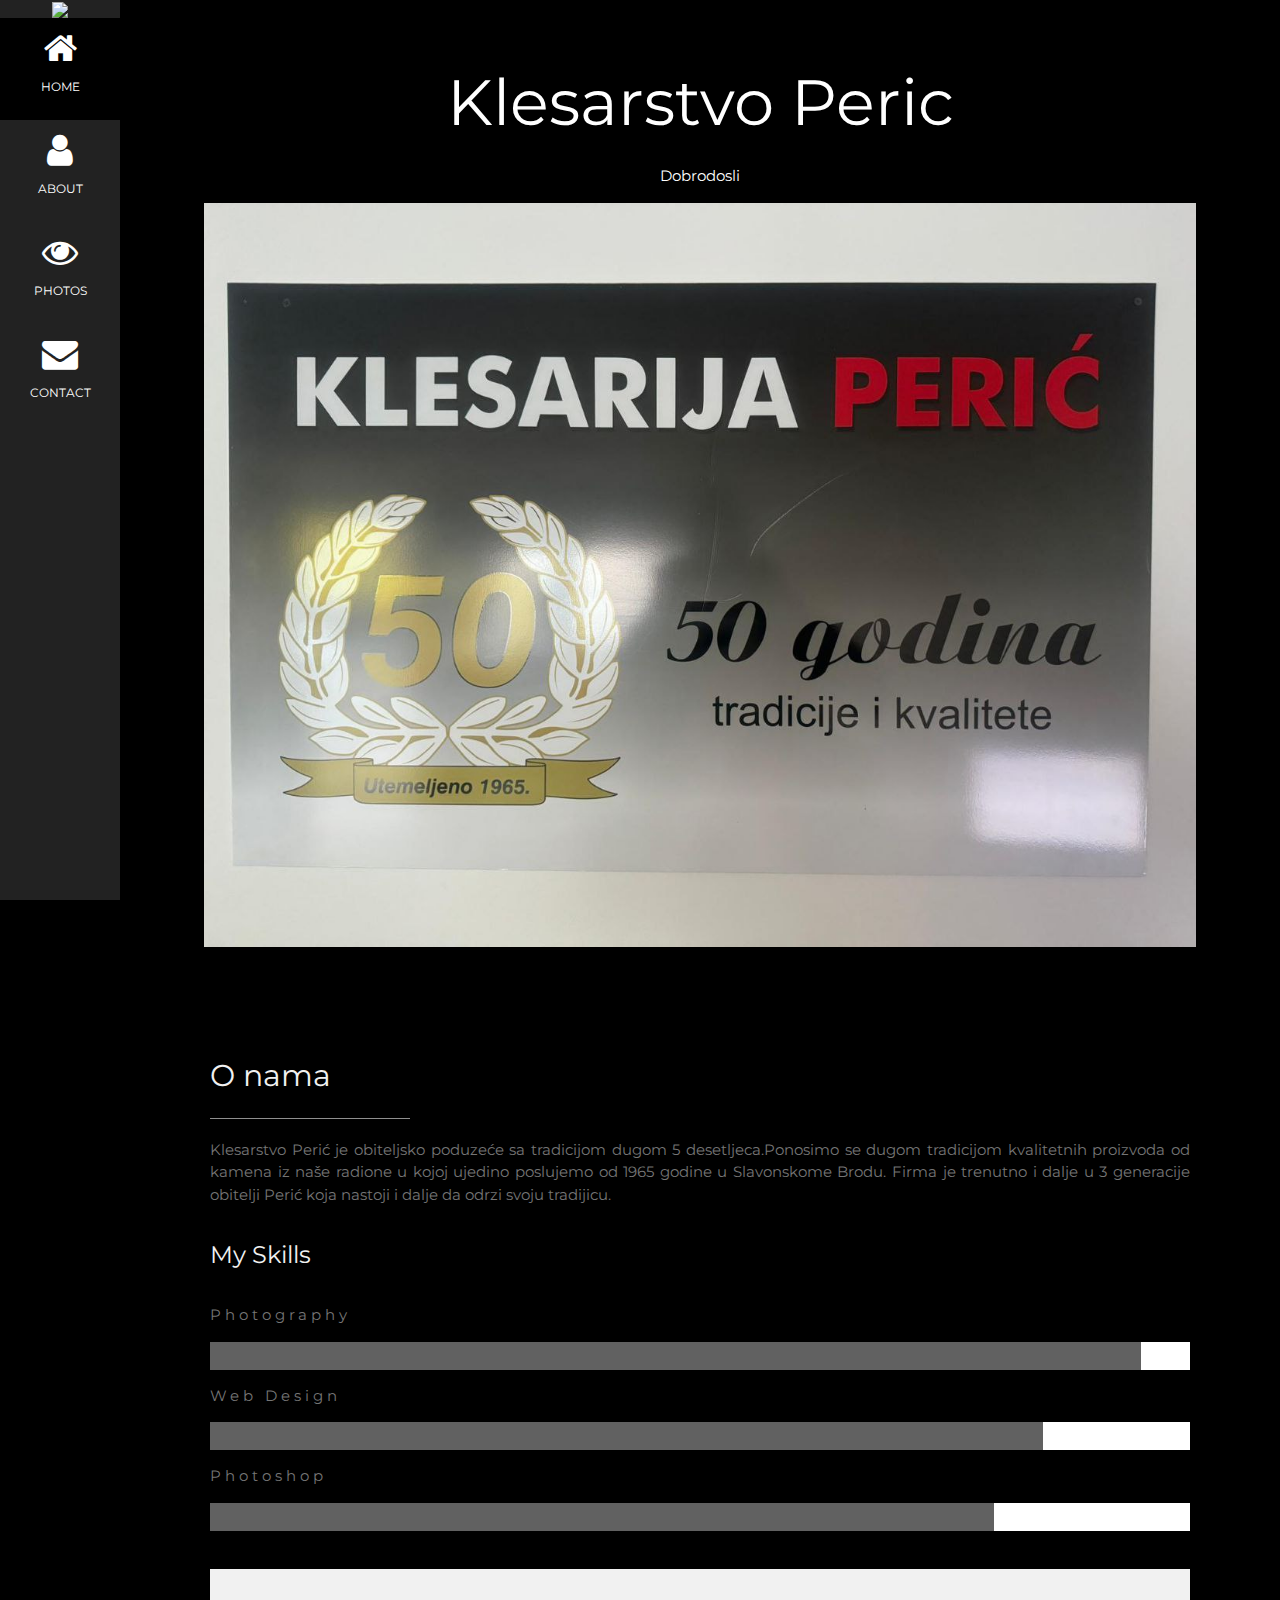
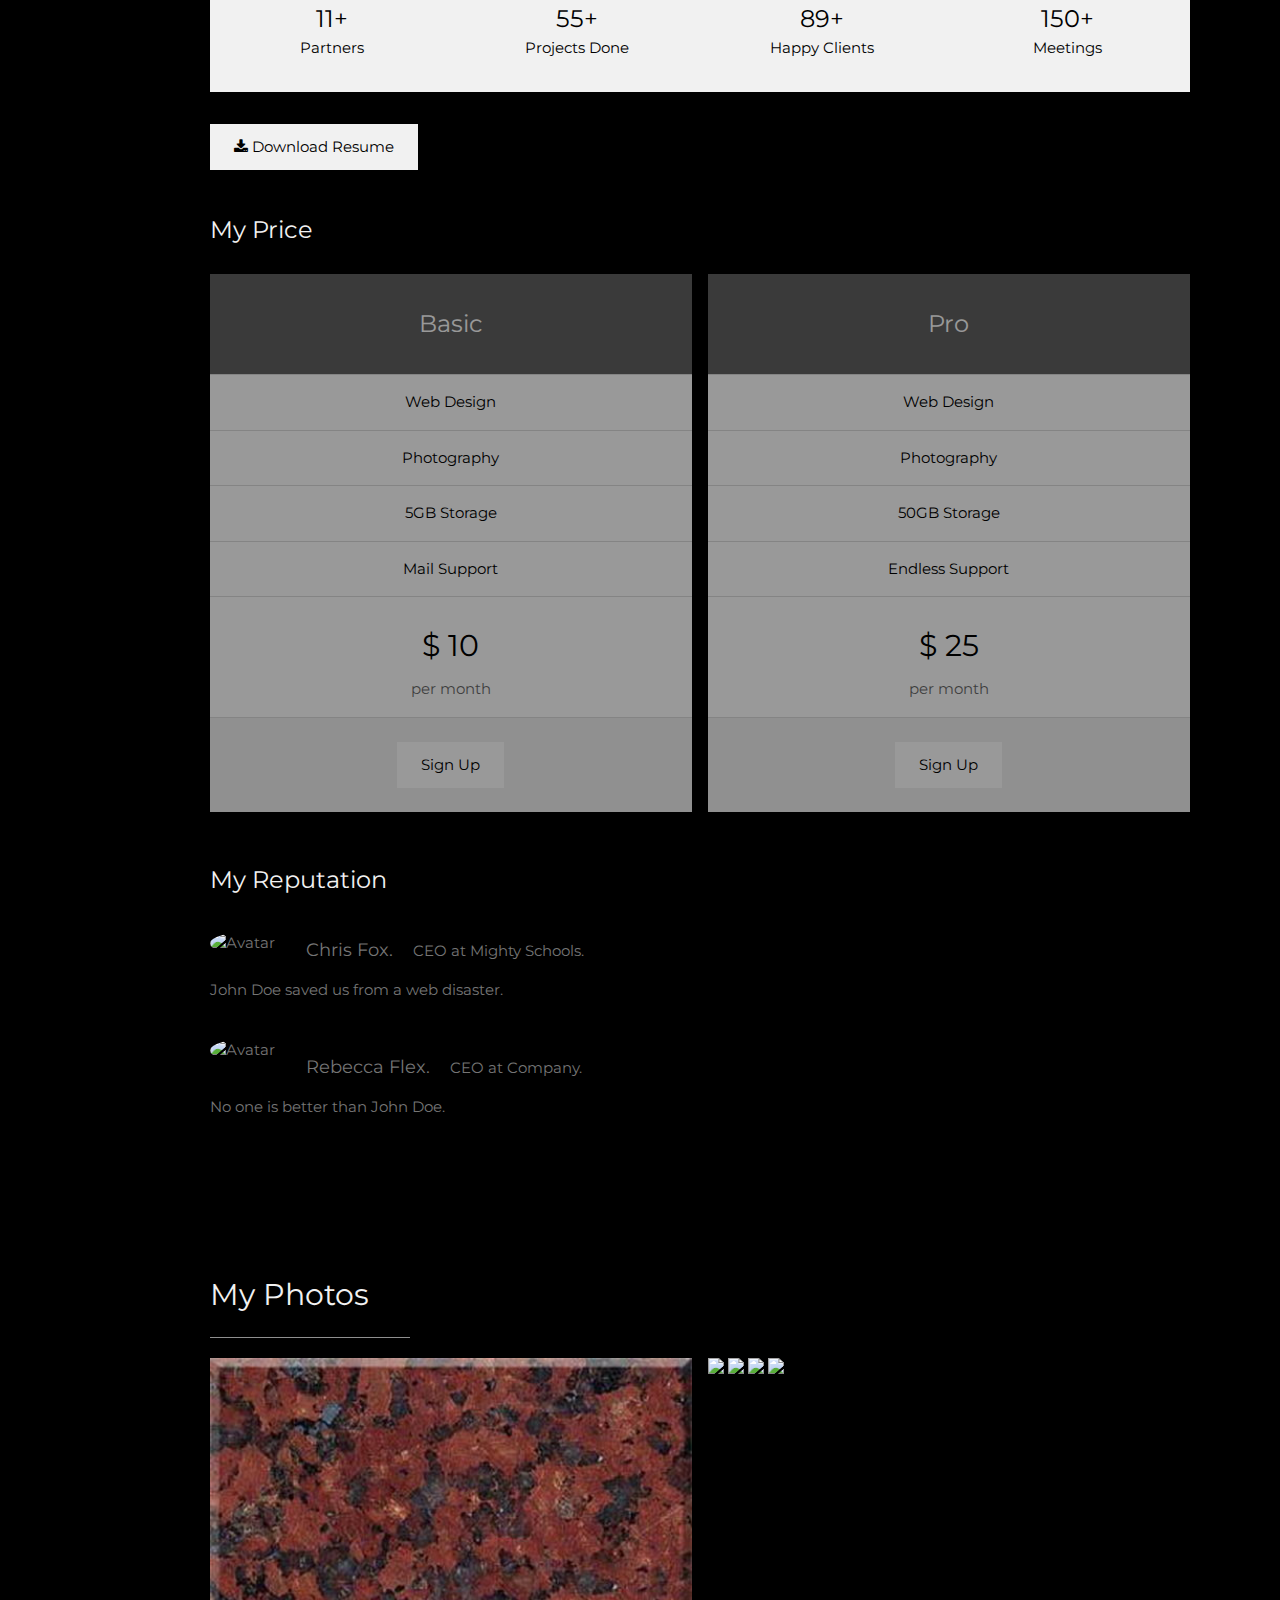
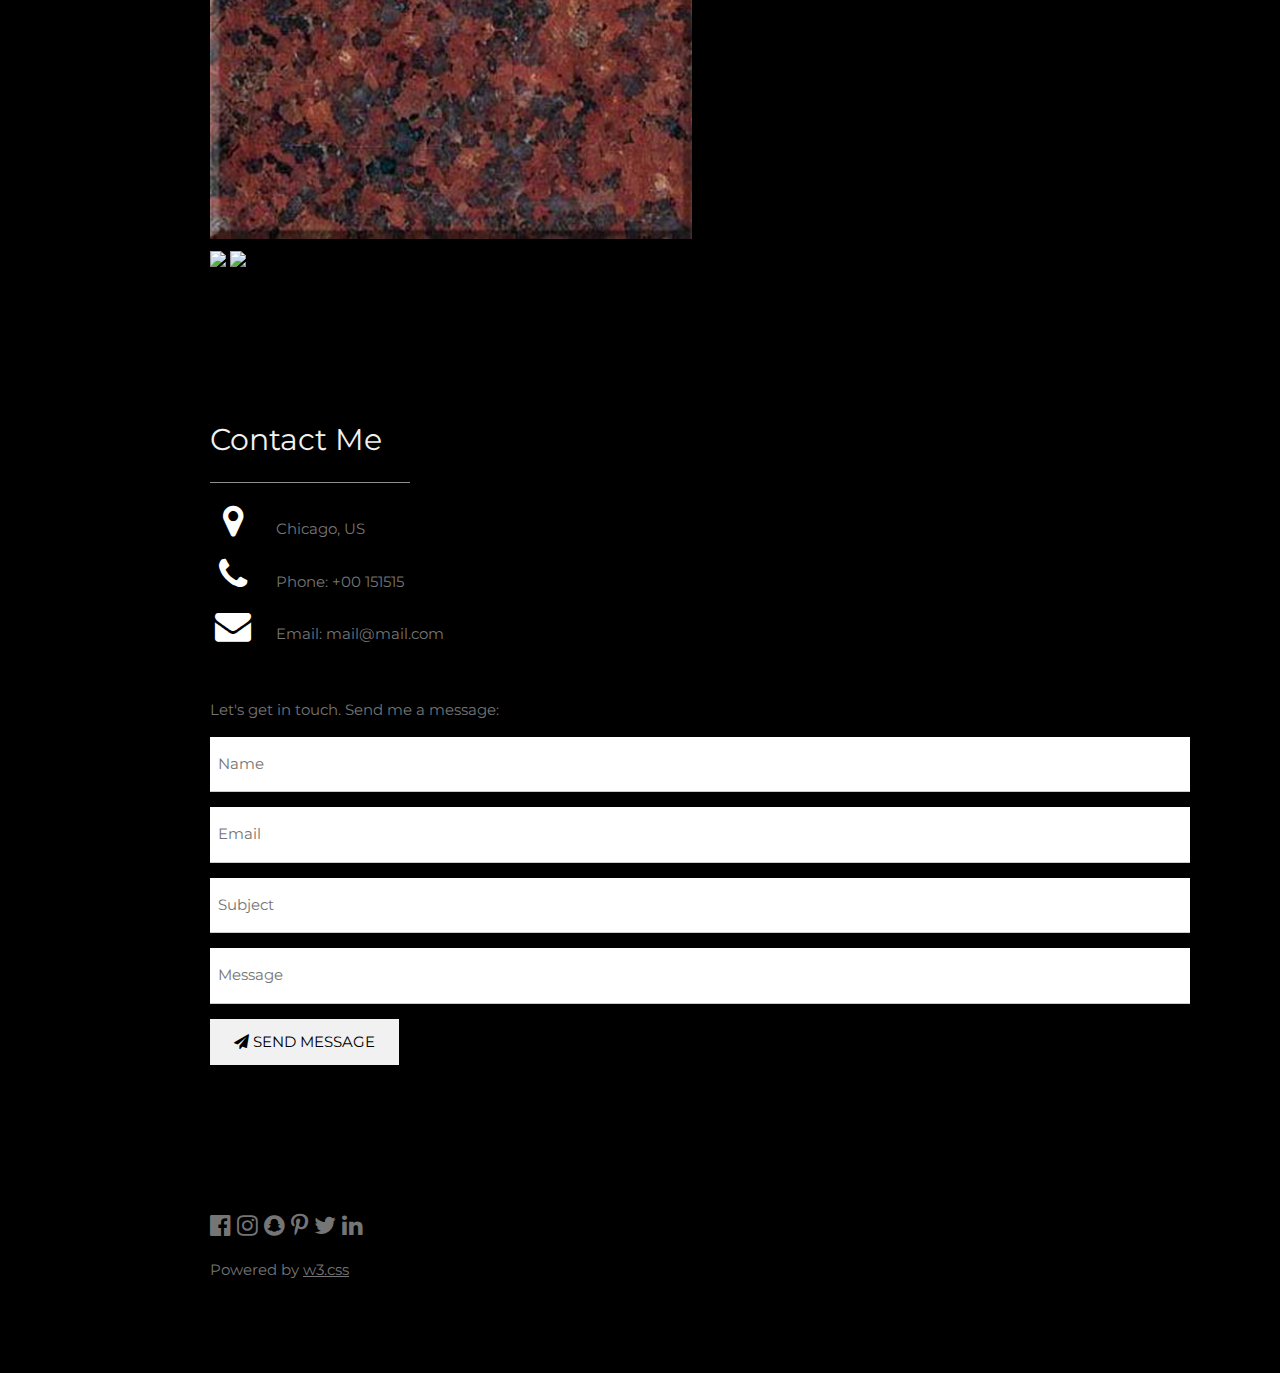
==== index.html @ fc02b5a5 "new dir config" ====
<!DOCTYPE html>
<html>
<head>
<title>W3.CSS Template</title>
<meta charset="UTF-8">
<meta name="viewport" content="width=device-width, initial-scale=1">
<link rel="stylesheet" href="css/style.css">
<link rel="stylesheet" href="https://fonts.googleapis.com/css?family=Montserrat">
<link rel="stylesheet" href="https://cdnjs.cloudflare.com/ajax/libs/font-awesome/4.7.0/css/font-awesome.min.css">
<style>
body, h1,h2,h3,h4,h5,h6 {font-family: "Montserrat", sans-serif}
.w3-row-padding img {margin-bottom: 12px}
/* Set the width of the sidebar to 120px */
.w3-sidebar {width: 120px;background: #222;}
/* Add a left margin to the "page content" that matches the width of the sidebar (120px) */
#main {margin-left: 120px}
/* Remove margins from "page content" on small screens */
@media only screen and (max-width: 600px) {#main {margin-left: 0}}
</style>
</head>
<body class="w3-black">

<!-- Icon Bar (Sidebar - hidden on small screens) -->
<nav class="w3-sidebar w3-bar-block w3-small w3-hide-small w3-center">
  <!-- Avatar image in top left corner -->
  <img src="/w3images/avatar_smoke.jpg" style="width:100%">
  <a href="#" class="w3-bar-item w3-button w3-padding-large w3-black">
    <i class="fa fa-home w3-xxlarge"></i>
    <p>HOME</p>
  </a>
  <a href="#about" class="w3-bar-item w3-button w3-padding-large w3-hover-black">
    <i class="fa fa-user w3-xxlarge"></i>
    <p>ABOUT</p>
  </a>
  <a href="#photos" class="w3-bar-item w3-button w3-padding-large w3-hover-black">
    <i class="fa fa-eye w3-xxlarge"></i>
    <p>PHOTOS</p>
  </a>
  <a href="#contact" class="w3-bar-item w3-button w3-padding-large w3-hover-black">
    <i class="fa fa-envelope w3-xxlarge"></i>
    <p>CONTACT</p>
  </a>
</nav>

<!-- Navbar on small screens (Hidden on medium and large screens) -->
<div class="w3-top w3-hide-large w3-hide-medium" id="myNavbar">
  <div class="w3-bar w3-black w3-opacity w3-hover-opacity-off w3-center w3-small">
    <a href="#" class="w3-bar-item w3-button" style="width:25% !important">HOME</a>
    <a href="#about" class="w3-bar-item w3-button" style="width:25% !important">ABOUT</a>
    <a href="#photos" class="w3-bar-item w3-button" style="width:25% !important">PHOTOS</a>
    <a href="#contact" class="w3-bar-item w3-button" style="width:25% !important">CONTACT</a>
  </div>
</div>

<!-- Page Content -->
<div class="w3-padding-large" id="main">
  <!-- Header/Home -->
  <header class="w3-container w3-padding-32 w3-center w3-black" id="home">
    <h1 class="w3-jumbo"><span class="w3-hide-small">Klesarstvo </span>Peric</h1>
    <p>Dobrodosli</p>
    <img src="slike/vizitka/plakat.jpg" alt="boy" class="w3-image" width="992" height="1108">
  </header>

  <!-- About Section -->
  <div class="w3-content w3-justify w3-text-grey w3-padding-64" id="about">
    <h2 class="w3-text-light-grey">O nama</h2>
    <hr style="width:200px" class="w3-opacity">
    <p>Klesarstvo Perić je obiteljsko poduzeće sa tradicijom dugom 5 desetljeca.Ponosimo se dugom tradicijom kvalitetnih proizvoda od kamena iz naše radione u kojoj ujedino poslujemo od 1965 godine u Slavonskome Brodu.
      Firma je trenutno i dalje u 3 generacije obitelji Perić koja nastoji i dalje da odrzi svoju tradijicu.</p>
    <h3 class="w3-padding-16 w3-text-light-grey">My Skills</h3>
    <p class="w3-wide">Photography</p>
    <div class="w3-white">
      <div class="w3-dark-grey" style="height:28px;width:95%"></div>
    </div>
    <p class="w3-wide">Web Design</p>
    <div class="w3-white">
      <div class="w3-dark-grey" style="height:28px;width:85%"></div>
    </div>
    <p class="w3-wide">Photoshop</p>
    <div class="w3-white">
      <div class="w3-dark-grey" style="height:28px;width:80%"></div>
    </div><br>
    
    <div class="w3-row w3-center w3-padding-16 w3-section w3-light-grey">
      <div class="w3-quarter w3-section">
        <span class="w3-xlarge">11+</span><br>
        Partners
      </div>
      <div class="w3-quarter w3-section">
        <span class="w3-xlarge">55+</span><br>
        Projects Done
      </div>
      <div class="w3-quarter w3-section">
        <span class="w3-xlarge">89+</span><br>
        Happy Clients
      </div>
      <div class="w3-quarter w3-section">
        <span class="w3-xlarge">150+</span><br>
        Meetings
      </div>
    </div>

    <button class="w3-button w3-light-grey w3-padding-large w3-section">
      <i class="fa fa-download"></i> Download Resume
    </button>
    
    <!-- Grid for pricing tables -->
    <h3 class="w3-padding-16 w3-text-light-grey">My Price</h3>
    <div class="w3-row-padding" style="margin:0 -16px">
      <div class="w3-half w3-margin-bottom">
        <ul class="w3-ul w3-white w3-center w3-opacity w3-hover-opacity-off">
          <li class="w3-dark-grey w3-xlarge w3-padding-32">Basic</li>
          <li class="w3-padding-16">Web Design</li>
          <li class="w3-padding-16">Photography</li>
          <li class="w3-padding-16">5GB Storage</li>
          <li class="w3-padding-16">Mail Support</li>
          <li class="w3-padding-16">
            <h2>$ 10</h2>
            <span class="w3-opacity">per month</span>
          </li>
          <li class="w3-light-grey w3-padding-24">
            <button class="w3-button w3-white w3-padding-large w3-hover-black">Sign Up</button>
          </li>
        </ul>
      </div>

      <div class="w3-half">
        <ul class="w3-ul w3-white w3-center w3-opacity w3-hover-opacity-off">
          <li class="w3-dark-grey w3-xlarge w3-padding-32">Pro</li>
          <li class="w3-padding-16">Web Design</li>
          <li class="w3-padding-16">Photography</li>
          <li class="w3-padding-16">50GB Storage</li>
          <li class="w3-padding-16">Endless Support</li>
          <li class="w3-padding-16">
            <h2>$ 25</h2>
            <span class="w3-opacity">per month</span>
          </li>
          <li class="w3-light-grey w3-padding-24">
            <button class="w3-button w3-white w3-padding-large w3-hover-black">Sign Up</button>
          </li>
        </ul>
      </div>
    <!-- End Grid/Pricing tables -->
    </div>
    
    <!-- Testimonials -->
    <h3 class="w3-padding-24 w3-text-light-grey">My Reputation</h3>  
    <img src="/w3images/bandmember.jpg" alt="Avatar" class="w3-left w3-circle w3-margin-right" style="width:80px">
    <p><span class="w3-large w3-margin-right">Chris Fox.</span> CEO at Mighty Schools.</p>
    <p>John Doe saved us from a web disaster.</p><br>
    
    <img src="/w3images/avatar_g2.jpg" alt="Avatar" class="w3-left w3-circle w3-margin-right" style="width:80px">
    <p><span class="w3-large w3-margin-right">Rebecca Flex.</span> CEO at Company.</p>
    <p>No one is better than John Doe.</p>
  <!-- End About Section -->
  </div>
  
  <!-- Portfolio Section -->
  <div class="w3-padding-64 w3-content" id="photos">
    <h2 class="w3-text-light-grey">My Photos</h2>
    <hr style="width:200px" class="w3-opacity">

    <!-- Grid for photos -->
    <div class="w3-row-padding" style="margin:0 -16px">
      <div class="w3-half">
        <img src="slike/ukradena_kamenja/granit/african_red.jpg" style="width:100%">
        <img src="/w3images/rocks.jpg" style="width:100%">
        <img src="/w3images/sailboat.jpg" style="width:100%">
      </div>

      <div class="w3-half">
        <img src="/w3images/underwater.jpg" style="width:100%">
        <img src="/w3images/chef.jpg" style="width:100%">
        <img src="/w3images/wedding.jpg" style="width:100%">
        <img src="/w3images/p6.jpg" style="width:100%">
      </div>
    <!-- End photo grid -->
    </div>
  <!-- End Portfolio Section -->
  </div>

  <!-- Contact Section -->
  <div class="w3-padding-64 w3-content w3-text-grey" id="contact">
    <h2 class="w3-text-light-grey">Contact Me</h2>
    <hr style="width:200px" class="w3-opacity">

    <div class="w3-section">
      <p><i class="fa fa-map-marker fa-fw w3-text-white w3-xxlarge w3-margin-right"></i> Chicago, US</p>
      <p><i class="fa fa-phone fa-fw w3-text-white w3-xxlarge w3-margin-right"></i> Phone: +00 151515</p>
      <p><i class="fa fa-envelope fa-fw w3-text-white w3-xxlarge w3-margin-right"> </i> Email: mail@mail.com</p>
    </div><br>
    <p>Let's get in touch. Send me a message:</p>

    <form action="/action_page.php" target="_blank">
      <p><input class="w3-input w3-padding-16" type="text" placeholder="Name" required name="Name"></p>
      <p><input class="w3-input w3-padding-16" type="text" placeholder="Email" required name="Email"></p>
      <p><input class="w3-input w3-padding-16" type="text" placeholder="Subject" required name="Subject"></p>
      <p><input class="w3-input w3-padding-16" type="text" placeholder="Message" required name="Message"></p>
      <p>
        <button class="w3-button w3-light-grey w3-padding-large" type="submit">
          <i class="fa fa-paper-plane"></i> SEND MESSAGE
        </button>
      </p>
    </form>
  <!-- End Contact Section -->
  </div>
  
    <!-- Footer -->
  <footer class="w3-content w3-padding-64 w3-text-grey w3-xlarge">
    <i class="fa fa-facebook-official w3-hover-opacity"></i>
    <i class="fa fa-instagram w3-hover-opacity"></i>
    <i class="fa fa-snapchat w3-hover-opacity"></i>
    <i class="fa fa-pinterest-p w3-hover-opacity"></i>
    <i class="fa fa-twitter w3-hover-opacity"></i>
    <i class="fa fa-linkedin w3-hover-opacity"></i>
    <p class="w3-medium">Powered by <a href="https://www.w3schools.com/w3css/default.asp" target="_blank" class="w3-hover-text-green">w3.css</a></p>
  <!-- End footer -->
  </footer>

<!-- END PAGE CONTENT -->
</div>

</body>
---- css/style.css ----
/* W3.CSS 4.15 December 2020 by Jan Egil and Borge Refsnes */
html{box-sizing:border-box}*,*:before,*:after{box-sizing:inherit}
/* Extract from normalize.css by Nicolas Gallagher and Jonathan Neal git.io/normalize */
html{-ms-text-size-adjust:100%;-webkit-text-size-adjust:100%}body{margin:0}
article,aside,details,figcaption,figure,footer,header,main,menu,nav,section{display:block}summary{display:list-item}
audio,canvas,progress,video{display:inline-block}progress{vertical-align:baseline}
audio:not([controls]){display:none;height:0}[hidden],template{display:none}
a{background-color:transparent}a:active,a:hover{outline-width:0}
abbr[title]{border-bottom:none;text-decoration:underline;text-decoration:underline dotted}
b,strong{font-weight:bolder}dfn{font-style:italic}mark{background:#ff0;color:#000}
small{font-size:80%}sub,sup{font-size:75%;line-height:0;position:relative;vertical-align:baseline}
sub{bottom:-0.25em}sup{top:-0.5em}figure{margin:1em 40px}img{border-style:none}
code,kbd,pre,samp{font-family:monospace,monospace;font-size:1em}hr{box-sizing:content-box;height:0;overflow:visible}
button,input,select,textarea,optgroup{font:inherit;margin:0}optgroup{font-weight:bold}
button,input{overflow:visible}button,select{text-transform:none}
button,[type=button],[type=reset],[type=submit]{-webkit-appearance:button}
button::-moz-focus-inner,[type=button]::-moz-focus-inner,[type=reset]::-moz-focus-inner,[type=submit]::-moz-focus-inner{border-style:none;padding:0}
button:-moz-focusring,[type=button]:-moz-focusring,[type=reset]:-moz-focusring,[type=submit]:-moz-focusring{outline:1px dotted ButtonText}
fieldset{border:1px solid #c0c0c0;margin:0 2px;padding:.35em .625em .75em}
legend{color:inherit;display:table;max-width:100%;padding:0;white-space:normal}textarea{overflow:auto}
[type=checkbox],[type=radio]{padding:0}
[type=number]::-webkit-inner-spin-button,[type=number]::-webkit-outer-spin-button{height:auto}
[type=search]{-webkit-appearance:textfield;outline-offset:-2px}
[type=search]::-webkit-search-decoration{-webkit-appearance:none}
::-webkit-file-upload-button{-webkit-appearance:button;font:inherit}
/* End extract */
html,body{font-family:Verdana,sans-serif;font-size:15px;line-height:1.5}html{overflow-x:hidden}
h1{font-size:36px}h2{font-size:30px}h3{font-size:24px}h4{font-size:20px}h5{font-size:18px}h6{font-size:16px}
.w3-serif{font-family:serif}.w3-sans-serif{font-family:sans-serif}.w3-cursive{font-family:cursive}.w3-monospace{font-family:monospace}
h1,h2,h3,h4,h5,h6{font-family:"Segoe UI",Arial,sans-serif;font-weight:400;margin:10px 0}.w3-wide{letter-spacing:4px}
hr{border:0;border-top:1px solid #eee;margin:20px 0}
.w3-image{max-width:100%;height:auto}img{vertical-align:middle}a{color:inherit}
.w3-table,.w3-table-all{border-collapse:collapse;border-spacing:0;width:100%;display:table}.w3-table-all{border:1px solid #ccc}
.w3-bordered tr,.w3-table-all tr{border-bottom:1px solid #ddd}.w3-striped tbody tr:nth-child(even){background-color:#f1f1f1}
.w3-table-all tr:nth-child(odd){background-color:#fff}.w3-table-all tr:nth-child(even){background-color:#f1f1f1}
.w3-hoverable tbody tr:hover,.w3-ul.w3-hoverable li:hover{background-color:#ccc}.w3-centered tr th,.w3-centered tr td{text-align:center}
.w3-table td,.w3-table th,.w3-table-all td,.w3-table-all th{padding:8px 8px;display:table-cell;text-align:left;vertical-align:top}
.w3-table th:first-child,.w3-table td:first-child,.w3-table-all th:first-child,.w3-table-all td:first-child{padding-left:16px}
.w3-btn,.w3-button{border:none;display:inline-block;padding:8px 16px;vertical-align:middle;overflow:hidden;text-decoration:none;color:inherit;background-color:inherit;text-align:center;cursor:pointer;white-space:nowrap}
.w3-btn:hover{box-shadow:0 8px 16px 0 rgba(0,0,0,0.2),0 6px 20px 0 rgba(0,0,0,0.19)}
.w3-btn,.w3-button{-webkit-touch-callout:none;-webkit-user-select:none;-khtml-user-select:none;-moz-user-select:none;-ms-user-select:none;user-select:none}   
.w3-disabled,.w3-btn:disabled,.w3-button:disabled{cursor:not-allowed;opacity:0.3}.w3-disabled *,:disabled *{pointer-events:none}
.w3-btn.w3-disabled:hover,.w3-btn:disabled:hover{box-shadow:none}
.w3-badge,.w3-tag{background-color:#000;color:#fff;display:inline-block;padding-left:8px;padding-right:8px;text-align:center}.w3-badge{border-radius:50%}
.w3-ul{list-style-type:none;padding:0;margin:0}.w3-ul li{padding:8px 16px;border-bottom:1px solid #ddd}.w3-ul li:last-child{border-bottom:none}
.w3-tooltip,.w3-display-container{position:relative}.w3-tooltip .w3-text{display:none}.w3-tooltip:hover .w3-text{display:inline-block}
.w3-ripple:active{opacity:0.5}.w3-ripple{transition:opacity 0s}
.w3-input{padding:8px;display:block;border:none;border-bottom:1px solid #ccc;width:100%}
.w3-select{padding:9px 0;width:100%;border:none;border-bottom:1px solid #ccc}
.w3-dropdown-click,.w3-dropdown-hover{position:relative;display:inline-block;cursor:pointer}
.w3-dropdown-hover:hover .w3-dropdown-content{display:block}
.w3-dropdown-hover:first-child,.w3-dropdown-click:hover{background-color:#ccc;color:#000}
.w3-dropdown-hover:hover > .w3-button:first-child,.w3-dropdown-click:hover > .w3-button:first-child{background-color:#ccc;color:#000}
.w3-dropdown-content{cursor:auto;color:#000;background-color:#fff;display:none;position:absolute;min-width:160px;margin:0;padding:0;z-index:1}
.w3-check,.w3-radio{width:24px;height:24px;position:relative;top:6px}
.w3-sidebar{height:100%;width:200px;background-color:#fff;position:fixed!important;z-index:1;overflow:auto}
.w3-bar-block .w3-dropdown-hover,.w3-bar-block .w3-dropdown-click{width:100%}
.w3-bar-block .w3-dropdown-hover .w3-dropdown-content,.w3-bar-block .w3-dropdown-click .w3-dropdown-content{min-width:100%}
.w3-bar-block .w3-dropdown-hover .w3-button,.w3-bar-block .w3-dropdown-click .w3-button{width:100%;text-align:left;padding:8px 16px}
.w3-main,#main{transition:margin-left .4s}
.w3-modal{z-index:3;display:none;padding-top:100px;position:fixed;left:0;top:0;width:100%;height:100%;overflow:auto;background-color:rgb(0,0,0);background-color:rgba(0,0,0,0.4)}
.w3-modal-content{margin:auto;background-color:#fff;position:relative;padding:0;outline:0;width:600px}
.w3-bar{width:100%;overflow:hidden}.w3-center .w3-bar{display:inline-block;width:auto}
.w3-bar .w3-bar-item{padding:8px 16px;float:left;width:auto;border:none;display:block;outline:0}
.w3-bar .w3-dropdown-hover,.w3-bar .w3-dropdown-click{position:static;float:left}
.w3-bar .w3-button{white-space:normal}
.w3-bar-block .w3-bar-item{width:100%;display:block;padding:8px 16px;text-align:left;border:none;white-space:normal;float:none;outline:0}
.w3-bar-block.w3-center .w3-bar-item{text-align:center}.w3-block{display:block;width:100%}
.w3-responsive{display:block;overflow-x:auto}
.w3-container:after,.w3-container:before,.w3-panel:after,.w3-panel:before,.w3-row:after,.w3-row:before,.w3-row-padding:after,.w3-row-padding:before,
.w3-cell-row:before,.w3-cell-row:after,.w3-clear:after,.w3-clear:before,.w3-bar:before,.w3-bar:after{content:"";display:table;clear:both}
.w3-col,.w3-half,.w3-third,.w3-twothird,.w3-threequarter,.w3-quarter{float:left;width:100%}
.w3-col.s1{width:8.33333%}.w3-col.s2{width:16.66666%}.w3-col.s3{width:24.99999%}.w3-col.s4{width:33.33333%}
.w3-col.s5{width:41.66666%}.w3-col.s6{width:49.99999%}.w3-col.s7{width:58.33333%}.w3-col.s8{width:66.66666%}
.w3-col.s9{width:74.99999%}.w3-col.s10{width:83.33333%}.w3-col.s11{width:91.66666%}.w3-col.s12{width:99.99999%}
@media (min-width:601px){.w3-col.m1{width:8.33333%}.w3-col.m2{width:16.66666%}.w3-col.m3,.w3-quarter{width:24.99999%}.w3-col.m4,.w3-third{width:33.33333%}
.w3-col.m5{width:41.66666%}.w3-col.m6,.w3-half{width:49.99999%}.w3-col.m7{width:58.33333%}.w3-col.m8,.w3-twothird{width:66.66666%}
.w3-col.m9,.w3-threequarter{width:74.99999%}.w3-col.m10{width:83.33333%}.w3-col.m11{width:91.66666%}.w3-col.m12{width:99.99999%}}
@media (min-width:993px){.w3-col.l1{width:8.33333%}.w3-col.l2{width:16.66666%}.w3-col.l3{width:24.99999%}.w3-col.l4{width:33.33333%}
.w3-col.l5{width:41.66666%}.w3-col.l6{width:49.99999%}.w3-col.l7{width:58.33333%}.w3-col.l8{width:66.66666%}
.w3-col.l9{width:74.99999%}.w3-col.l10{width:83.33333%}.w3-col.l11{width:91.66666%}.w3-col.l12{width:99.99999%}}
.w3-rest{overflow:hidden}.w3-stretch{margin-left:-16px;margin-right:-16px}
.w3-content,.w3-auto{margin-left:auto;margin-right:auto}.w3-content{max-width:980px}.w3-auto{max-width:1140px}
.w3-cell-row{display:table;width:100%}.w3-cell{display:table-cell}
.w3-cell-top{vertical-align:top}.w3-cell-middle{vertical-align:middle}.w3-cell-bottom{vertical-align:bottom}
.w3-hide{display:none!important}.w3-show-block,.w3-show{display:block!important}.w3-show-inline-block{display:inline-block!important}
@media (max-width:1205px){.w3-auto{max-width:95%}}
@media (max-width:600px){.w3-modal-content{margin:0 10px;width:auto!important}.w3-modal{padding-top:30px}
.w3-dropdown-hover.w3-mobile .w3-dropdown-content,.w3-dropdown-click.w3-mobile .w3-dropdown-content{position:relative}	
.w3-hide-small{display:none!important}.w3-mobile{display:block;width:100%!important}.w3-bar-item.w3-mobile,.w3-dropdown-hover.w3-mobile,.w3-dropdown-click.w3-mobile{text-align:center}
.w3-dropdown-hover.w3-mobile,.w3-dropdown-hover.w3-mobile .w3-btn,.w3-dropdown-hover.w3-mobile .w3-button,.w3-dropdown-click.w3-mobile,.w3-dropdown-click.w3-mobile .w3-btn,.w3-dropdown-click.w3-mobile .w3-button{width:100%}}
@media (max-width:768px){.w3-modal-content{width:500px}.w3-modal{padding-top:50px}}
@media (min-width:993px){.w3-modal-content{width:900px}.w3-hide-large{display:none!important}.w3-sidebar.w3-collapse{display:block!important}}
@media (max-width:992px) and (min-width:601px){.w3-hide-medium{display:none!important}}
@media (max-width:992px){.w3-sidebar.w3-collapse{display:none}.w3-main{margin-left:0!important;margin-right:0!important}.w3-auto{max-width:100%}}
.w3-top,.w3-bottom{position:fixed;width:100%;z-index:1}.w3-top{top:0}.w3-bottom{bottom:0}
.w3-overlay{position:fixed;display:none;width:100%;height:100%;top:0;left:0;right:0;bottom:0;background-color:rgba(0,0,0,0.5);z-index:2}
.w3-display-topleft{position:absolute;left:0;top:0}.w3-display-topright{position:absolute;right:0;top:0}
.w3-display-bottomleft{position:absolute;left:0;bottom:0}.w3-display-bottomright{position:absolute;right:0;bottom:0}
.w3-display-middle{position:absolute;top:50%;left:50%;transform:translate(-50%,-50%);-ms-transform:translate(-50%,-50%)}
.w3-display-left{position:absolute;top:50%;left:0%;transform:translate(0%,-50%);-ms-transform:translate(-0%,-50%)}
.w3-display-right{position:absolute;top:50%;right:0%;transform:translate(0%,-50%);-ms-transform:translate(0%,-50%)}
.w3-display-topmiddle{position:absolute;left:50%;top:0;transform:translate(-50%,0%);-ms-transform:translate(-50%,0%)}
.w3-display-bottommiddle{position:absolute;left:50%;bottom:0;transform:translate(-50%,0%);-ms-transform:translate(-50%,0%)}
.w3-display-container:hover .w3-display-hover{display:block}.w3-display-container:hover span.w3-display-hover{display:inline-block}.w3-display-hover{display:none}
.w3-display-position{position:absolute}
.w3-circle{border-radius:50%}
.w3-round-small{border-radius:2px}.w3-round,.w3-round-medium{border-radius:4px}.w3-round-large{border-radius:8px}.w3-round-xlarge{border-radius:16px}.w3-round-xxlarge{border-radius:32px}
.w3-row-padding,.w3-row-padding>.w3-half,.w3-row-padding>.w3-third,.w3-row-padding>.w3-twothird,.w3-row-padding>.w3-threequarter,.w3-row-padding>.w3-quarter,.w3-row-padding>.w3-col{padding:0 8px}
.w3-container,.w3-panel{padding:0.01em 16px}.w3-panel{margin-top:16px;margin-bottom:16px}
.w3-code,.w3-codespan{font-family:Consolas,"courier new";font-size:16px}
.w3-code{width:auto;background-color:#fff;padding:8px 12px;border-left:4px solid #4CAF50;word-wrap:break-word}
.w3-codespan{color:crimson;background-color:#f1f1f1;padding-left:4px;padding-right:4px;font-size:110%}
.w3-card,.w3-card-2{box-shadow:0 2px 5px 0 rgba(0,0,0,0.16),0 2px 10px 0 rgba(0,0,0,0.12)}
.w3-card-4,.w3-hover-shadow:hover{box-shadow:0 4px 10px 0 rgba(0,0,0,0.2),0 4px 20px 0 rgba(0,0,0,0.19)}
.w3-spin{animation:w3-spin 2s infinite linear}@keyframes w3-spin{0%{transform:rotate(0deg)}100%{transform:rotate(359deg)}}
.w3-animate-fading{animation:fading 10s infinite}@keyframes fading{0%{opacity:0}50%{opacity:1}100%{opacity:0}}
.w3-animate-opacity{animation:opac 0.8s}@keyframes opac{from{opacity:0} to{opacity:1}}
.w3-animate-top{position:relative;animation:animatetop 0.4s}@keyframes animatetop{from{top:-300px;opacity:0} to{top:0;opacity:1}}
.w3-animate-left{position:relative;animation:animateleft 0.4s}@keyframes animateleft{from{left:-300px;opacity:0} to{left:0;opacity:1}}
.w3-animate-right{position:relative;animation:animateright 0.4s}@keyframes animateright{from{right:-300px;opacity:0} to{right:0;opacity:1}}
.w3-animate-bottom{position:relative;animation:animatebottom 0.4s}@keyframes animatebottom{from{bottom:-300px;opacity:0} to{bottom:0;opacity:1}}
.w3-animate-zoom {animation:animatezoom 0.6s}@keyframes animatezoom{from{transform:scale(0)} to{transform:scale(1)}}
.w3-animate-input{transition:width 0.4s ease-in-out}.w3-animate-input:focus{width:100%!important}
.w3-opacity,.w3-hover-opacity:hover{opacity:0.60}.w3-opacity-off,.w3-hover-opacity-off:hover{opacity:1}
.w3-opacity-max{opacity:0.25}.w3-opacity-min{opacity:0.75}
.w3-greyscale-max,.w3-grayscale-max,.w3-hover-greyscale:hover,.w3-hover-grayscale:hover{filter:grayscale(100%)}
.w3-greyscale,.w3-grayscale{filter:grayscale(75%)}.w3-greyscale-min,.w3-grayscale-min{filter:grayscale(50%)}
.w3-sepia{filter:sepia(75%)}.w3-sepia-max,.w3-hover-sepia:hover{filter:sepia(100%)}.w3-sepia-min{filter:sepia(50%)}
.w3-tiny{font-size:10px!important}.w3-small{font-size:12px!important}.w3-medium{font-size:15px!important}.w3-large{font-size:18px!important}
.w3-xlarge{font-size:24px!important}.w3-xxlarge{font-size:36px!important}.w3-xxxlarge{font-size:48px!important}.w3-jumbo{font-size:64px!important}
.w3-left-align{text-align:left!important}.w3-right-align{text-align:right!important}.w3-justify{text-align:justify!important}.w3-center{text-align:center!important}
.w3-border-0{border:0!important}.w3-border{border:1px solid #ccc!important}
.w3-border-top{border-top:1px solid #ccc!important}.w3-border-bottom{border-bottom:1px solid #ccc!important}
.w3-border-left{border-left:1px solid #ccc!important}.w3-border-right{border-right:1px solid #ccc!important}
.w3-topbar{border-top:6px solid #ccc!important}.w3-bottombar{border-bottom:6px solid #ccc!important}
.w3-leftbar{border-left:6px solid #ccc!important}.w3-rightbar{border-right:6px solid #ccc!important}
.w3-section,.w3-code{margin-top:16px!important;margin-bottom:16px!important}
.w3-margin{margin:16px!important}.w3-margin-top{margin-top:16px!important}.w3-margin-bottom{margin-bottom:16px!important}
.w3-margin-left{margin-left:16px!important}.w3-margin-right{margin-right:16px!important}
.w3-padding-small{padding:4px 8px!important}.w3-padding{padding:8px 16px!important}.w3-padding-large{padding:12px 24px!important}
.w3-padding-16{padding-top:16px!important;padding-bottom:16px!important}.w3-padding-24{padding-top:24px!important;padding-bottom:24px!important}
.w3-padding-32{padding-top:32px!important;padding-bottom:32px!important}.w3-padding-48{padding-top:48px!important;padding-bottom:48px!important}
.w3-padding-64{padding-top:64px!important;padding-bottom:64px!important}
.w3-padding-top-64{padding-top:64px!important}.w3-padding-top-48{padding-top:48px!important}
.w3-padding-top-32{padding-top:32px!important}.w3-padding-top-24{padding-top:24px!important}
.w3-left{float:left!important}.w3-right{float:right!important}
.w3-button:hover{color:#000!important;background-color:#ccc!important}
.w3-transparent,.w3-hover-none:hover{background-color:transparent!important}
.w3-hover-none:hover{box-shadow:none!important}
/* Colors */
.w3-amber,.w3-hover-amber:hover{color:#000!important;background-color:#ffc107!important}
.w3-aqua,.w3-hover-aqua:hover{color:#000!important;background-color:#00ffff!important}
.w3-blue,.w3-hover-blue:hover{color:#fff!important;background-color:#2196F3!important}
.w3-light-blue,.w3-hover-light-blue:hover{color:#000!important;background-color:#87CEEB!important}
.w3-brown,.w3-hover-brown:hover{color:#fff!important;background-color:#795548!important}
.w3-cyan,.w3-hover-cyan:hover{color:#000!important;background-color:#00bcd4!important}
.w3-blue-grey,.w3-hover-blue-grey:hover,.w3-blue-gray,.w3-hover-blue-gray:hover{color:#fff!important;background-color:#607d8b!important}
.w3-green,.w3-hover-green:hover{color:#fff!important;background-color:#4CAF50!important}
.w3-light-green,.w3-hover-light-green:hover{color:#000!important;background-color:#8bc34a!important}
.w3-indigo,.w3-hover-indigo:hover{color:#fff!important;background-color:#3f51b5!important}
.w3-khaki,.w3-hover-khaki:hover{color:#000!important;background-color:#f0e68c!important}
.w3-lime,.w3-hover-lime:hover{color:#000!important;background-color:#cddc39!important}
.w3-orange,.w3-hover-orange:hover{color:#000!important;background-color:#ff9800!important}
.w3-deep-orange,.w3-hover-deep-orange:hover{color:#fff!important;background-color:#ff5722!important}
.w3-pink,.w3-hover-pink:hover{color:#fff!important;background-color:#e91e63!important}
.w3-purple,.w3-hover-purple:hover{color:#fff!important;background-color:#9c27b0!important}
.w3-deep-purple,.w3-hover-deep-purple:hover{color:#fff!important;background-color:#673ab7!important}
.w3-red,.w3-hover-red:hover{color:#fff!important;background-color:#f44336!important}
.w3-sand,.w3-hover-sand:hover{color:#000!important;background-color:#fdf5e6!important}
.w3-teal,.w3-hover-teal:hover{color:#fff!important;background-color:#009688!important}
.w3-yellow,.w3-hover-yellow:hover{color:#000!important;background-color:#ffeb3b!important}
.w3-white,.w3-hover-white:hover{color:#000!important;background-color:#fff!important}
.w3-black,.w3-hover-black:hover{color:#fff!important;background-color:#000!important}
.w3-grey,.w3-hover-grey:hover,.w3-gray,.w3-hover-gray:hover{color:#000!important;background-color:#9e9e9e!important}
.w3-light-grey,.w3-hover-light-grey:hover,.w3-light-gray,.w3-hover-light-gray:hover{color:#000!important;background-color:#f1f1f1!important}
.w3-dark-grey,.w3-hover-dark-grey:hover,.w3-dark-gray,.w3-hover-dark-gray:hover{color:#fff!important;background-color:#616161!important}
.w3-pale-red,.w3-hover-pale-red:hover{color:#000!important;background-color:#ffdddd!important}
.w3-pale-green,.w3-hover-pale-green:hover{color:#000!important;background-color:#ddffdd!important}
.w3-pale-yellow,.w3-hover-pale-yellow:hover{color:#000!important;background-color:#ffffcc!important}
.w3-pale-blue,.w3-hover-pale-blue:hover{color:#000!important;background-color:#ddffff!important}
.w3-text-amber,.w3-hover-text-amber:hover{color:#ffc107!important}
.w3-text-aqua,.w3-hover-text-aqua:hover{color:#00ffff!important}
.w3-text-blue,.w3-hover-text-blue:hover{color:#2196F3!important}
.w3-text-light-blue,.w3-hover-text-light-blue:hover{color:#87CEEB!important}
.w3-text-brown,.w3-hover-text-brown:hover{color:#795548!important}
.w3-text-cyan,.w3-hover-text-cyan:hover{color:#00bcd4!important}
.w3-text-blue-grey,.w3-hover-text-blue-grey:hover,.w3-text-blue-gray,.w3-hover-text-blue-gray:hover{color:#607d8b!important}
.w3-text-green,.w3-hover-text-green:hover{color:#4CAF50!important}
.w3-text-light-green,.w3-hover-text-light-green:hover{color:#8bc34a!important}
.w3-text-indigo,.w3-hover-text-indigo:hover{color:#3f51b5!important}
.w3-text-khaki,.w3-hover-text-khaki:hover{color:#b4aa50!important}
.w3-text-lime,.w3-hover-text-lime:hover{color:#cddc39!important}
.w3-text-orange,.w3-hover-text-orange:hover{color:#ff9800!important}
.w3-text-deep-orange,.w3-hover-text-deep-orange:hover{color:#ff5722!important}
.w3-text-pink,.w3-hover-text-pink:hover{color:#e91e63!important}
.w3-text-purple,.w3-hover-text-purple:hover{color:#9c27b0!important}
.w3-text-deep-purple,.w3-hover-text-deep-purple:hover{color:#673ab7!important}
.w3-text-red,.w3-hover-text-red:hover{color:#f44336!important}
.w3-text-sand,.w3-hover-text-sand:hover{color:#fdf5e6!important}
.w3-text-teal,.w3-hover-text-teal:hover{color:#009688!important}
.w3-text-yellow,.w3-hover-text-yellow:hover{color:#d2be0e!important}
.w3-text-white,.w3-hover-text-white:hover{color:#fff!important}
.w3-text-black,.w3-hover-text-black:hover{color:#000!important}
.w3-text-grey,.w3-hover-text-grey:hover,.w3-text-gray,.w3-hover-text-gray:hover{color:#757575!important}
.w3-text-light-grey,.w3-hover-text-light-grey:hover,.w3-text-light-gray,.w3-hover-text-light-gray:hover{color:#f1f1f1!important}
.w3-text-dark-grey,.w3-hover-text-dark-grey:hover,.w3-text-dark-gray,.w3-hover-text-dark-gray:hover{color:#3a3a3a!important}
.w3-border-amber,.w3-hover-border-amber:hover{border-color:#ffc107!important}
.w3-border-aqua,.w3-hover-border-aqua:hover{border-color:#00ffff!important}
.w3-border-blue,.w3-hover-border-blue:hover{border-color:#2196F3!important}
.w3-border-light-blue,.w3-hover-border-light-blue:hover{border-color:#87CEEB!important}
.w3-border-brown,.w3-hover-border-brown:hover{border-color:#795548!important}
.w3-border-cyan,.w3-hover-border-cyan:hover{border-color:#00bcd4!important}
.w3-border-blue-grey,.w3-hover-border-blue-grey:hover,.w3-border-blue-gray,.w3-hover-border-blue-gray:hover{border-color:#607d8b!important}
.w3-border-green,.w3-hover-border-green:hover{border-color:#4CAF50!important}
.w3-border-light-green,.w3-hover-border-light-green:hover{border-color:#8bc34a!important}
.w3-border-indigo,.w3-hover-border-indigo:hover{border-color:#3f51b5!important}
.w3-border-khaki,.w3-hover-border-khaki:hover{border-color:#f0e68c!important}
.w3-border-lime,.w3-hover-border-lime:hover{border-color:#cddc39!important}
.w3-border-orange,.w3-hover-border-orange:hover{border-color:#ff9800!important}
.w3-border-deep-orange,.w3-hover-border-deep-orange:hover{border-color:#ff5722!important}
.w3-border-pink,.w3-hover-border-pink:hover{border-color:#e91e63!important}
.w3-border-purple,.w3-hover-border-purple:hover{border-color:#9c27b0!important}
.w3-border-deep-purple,.w3-hover-border-deep-purple:hover{border-color:#673ab7!important}
.w3-border-red,.w3-hover-border-red:hover{border-color:#f44336!important}
.w3-border-sand,.w3-hover-border-sand:hover{border-color:#fdf5e6!important}
.w3-border-teal,.w3-hover-border-teal:hover{border-color:#009688!important}
.w3-border-yellow,.w3-hover-border-yellow:hover{border-color:#ffeb3b!important}
.w3-border-white,.w3-hover-border-white:hover{border-color:#fff!important}
.w3-border-black,.w3-hover-border-black:hover{border-color:#000!important}
.w3-border-grey,.w3-hover-border-grey:hover,.w3-border-gray,.w3-hover-border-gray:hover{border-color:#9e9e9e!important}
.w3-border-light-grey,.w3-hover-border-light-grey:hover,.w3-border-light-gray,.w3-hover-border-light-gray:hover{border-color:#f1f1f1!important}
.w3-border-dark-grey,.w3-hover-border-dark-grey:hover,.w3-border-dark-gray,.w3-hover-border-dark-gray:hover{border-color:#616161!important}
.w3-border-pale-red,.w3-hover-border-pale-red:hover{border-color:#ffe7e7!important}.w3-border-pale-green,.w3-hover-border-pale-green:hover{border-color:#e7ffe7!important}
.w3-border-pale-yellow,.w3-hover-border-pale-yellow:hover{border-color:#ffffcc!important}.w3-border-pale-blue,.w3-hover-border-pale-blue:hover{border-color:#e7ffff!important}
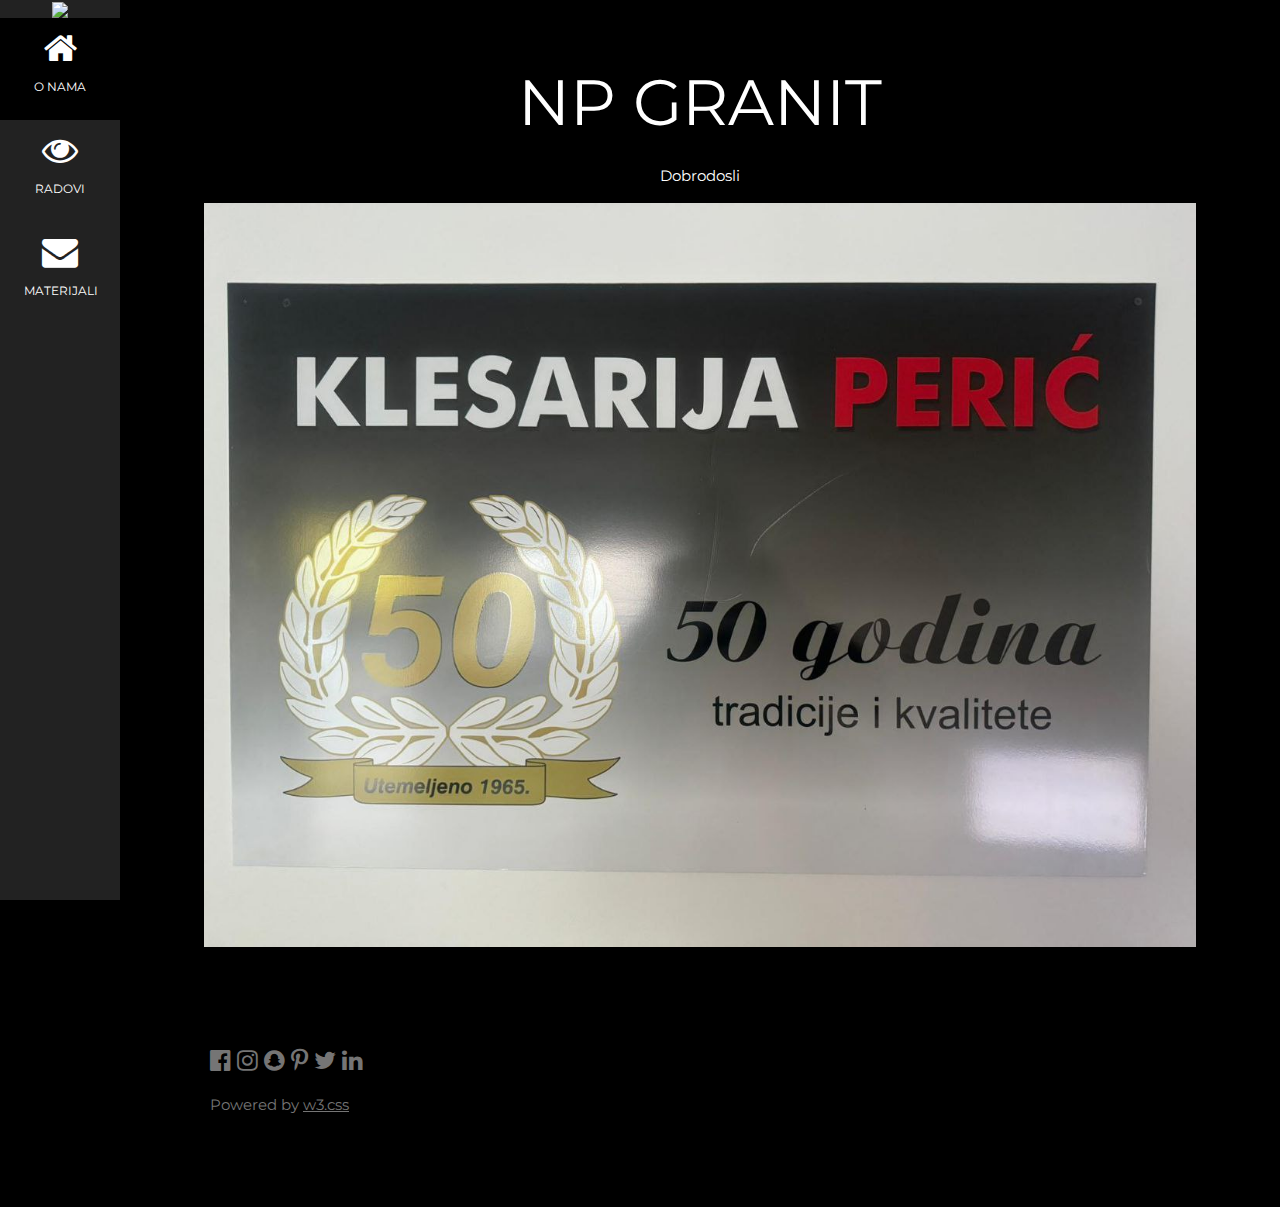
==== commit 81c38daa: "general page structure" ====
--- a/index.html
+++ b/index.html
@@ -24,31 +24,26 @@
 <nav class="w3-sidebar w3-bar-block w3-small w3-hide-small w3-center">
   <!-- Avatar image in top left corner -->
   <img src="/w3images/avatar_smoke.jpg" style="width:100%">
-  <a href="#" class="w3-bar-item w3-button w3-padding-large w3-black">
+  <a href="o_nama.html" class="w3-bar-item w3-button w3-padding-large w3-black">
     <i class="fa fa-home w3-xxlarge"></i>
-    <p>HOME</p>
+    <p>O NAMA</p>
   </a>
-  <a href="#about" class="w3-bar-item w3-button w3-padding-large w3-hover-black">
-    <i class="fa fa-user w3-xxlarge"></i>
-    <p>ABOUT</p>
+  <a href="radovi.html" class="w3-bar-item w3-button w3-padding-large w3-hover-black">
+    <i class="fa fa-eye w3-xxlarge"></i>
+    <p>RADOVI</p>
   </a>
-  <a href="#photos" class="w3-bar-item w3-button w3-padding-large w3-hover-black">
-    <i class="fa fa-eye w3-xxlarge"></i>
-    <p>PHOTOS</p>
-  </a>
-  <a href="#contact" class="w3-bar-item w3-button w3-padding-large w3-hover-black">
+  <a href="materijali.html" class="w3-bar-item w3-button w3-padding-large w3-hover-black">
     <i class="fa fa-envelope w3-xxlarge"></i>
-    <p>CONTACT</p>
+    <p>MATERIJALI</p>
   </a>
 </nav>
 
 <!-- Navbar on small screens (Hidden on medium and large screens) -->
 <div class="w3-top w3-hide-large w3-hide-medium" id="myNavbar">
   <div class="w3-bar w3-black w3-opacity w3-hover-opacity-off w3-center w3-small">
-    <a href="#" class="w3-bar-item w3-button" style="width:25% !important">HOME</a>
-    <a href="#about" class="w3-bar-item w3-button" style="width:25% !important">ABOUT</a>
-    <a href="#photos" class="w3-bar-item w3-button" style="width:25% !important">PHOTOS</a>
-    <a href="#contact" class="w3-bar-item w3-button" style="width:25% !important">CONTACT</a>
+    <a href="o_nama.html" class="w3-bar-item w3-button" style="width:25% !important">O NAMA</a>
+    <a href="radovi.html" class="w3-bar-item w3-button" style="width:25% !important">RADOVI</a>
+    <a href="materijali.html" class="w3-bar-item w3-button" style="width:25% !important">MATERIJALI</a>
   </div>
 </div>
 
@@ -56,155 +51,12 @@
 <div class="w3-padding-large" id="main">
   <!-- Header/Home -->
   <header class="w3-container w3-padding-32 w3-center w3-black" id="home">
-    <h1 class="w3-jumbo"><span class="w3-hide-small">Klesarstvo </span>Peric</h1>
+    <h1 class="w3-jumbo"><span class="w3-hide-small">NP  </span>GRANIT</h1>
     <p>Dobrodosli</p>
     <img src="slike/vizitka/plakat.jpg" alt="boy" class="w3-image" width="992" height="1108">
   </header>
 
-  <!-- About Section -->
-  <div class="w3-content w3-justify w3-text-grey w3-padding-64" id="about">
-    <h2 class="w3-text-light-grey">O nama</h2>
-    <hr style="width:200px" class="w3-opacity">
-    <p>Klesarstvo Perić je obiteljsko poduzeće sa tradicijom dugom 5 desetljeca.Ponosimo se dugom tradicijom kvalitetnih proizvoda od kamena iz naše radione u kojoj ujedino poslujemo od 1965 godine u Slavonskome Brodu.
-      Firma je trenutno i dalje u 3 generacije obitelji Perić koja nastoji i dalje da odrzi svoju tradijicu.</p>
-    <h3 class="w3-padding-16 w3-text-light-grey">My Skills</h3>
-    <p class="w3-wide">Photography</p>
-    <div class="w3-white">
-      <div class="w3-dark-grey" style="height:28px;width:95%"></div>
-    </div>
-    <p class="w3-wide">Web Design</p>
-    <div class="w3-white">
-      <div class="w3-dark-grey" style="height:28px;width:85%"></div>
-    </div>
-    <p class="w3-wide">Photoshop</p>
-    <div class="w3-white">
-      <div class="w3-dark-grey" style="height:28px;width:80%"></div>
-    </div><br>
-    
-    <div class="w3-row w3-center w3-padding-16 w3-section w3-light-grey">
-      <div class="w3-quarter w3-section">
-        <span class="w3-xlarge">11+</span><br>
-        Partners
-      </div>
-      <div class="w3-quarter w3-section">
-        <span class="w3-xlarge">55+</span><br>
-        Projects Done
-      </div>
-      <div class="w3-quarter w3-section">
-        <span class="w3-xlarge">89+</span><br>
-        Happy Clients
-      </div>
-      <div class="w3-quarter w3-section">
-        <span class="w3-xlarge">150+</span><br>
-        Meetings
-      </div>
-    </div>
 
-    <button class="w3-button w3-light-grey w3-padding-large w3-section">
-      <i class="fa fa-download"></i> Download Resume
-    </button>
-    
-    <!-- Grid for pricing tables -->
-    <h3 class="w3-padding-16 w3-text-light-grey">My Price</h3>
-    <div class="w3-row-padding" style="margin:0 -16px">
-      <div class="w3-half w3-margin-bottom">
-        <ul class="w3-ul w3-white w3-center w3-opacity w3-hover-opacity-off">
-          <li class="w3-dark-grey w3-xlarge w3-padding-32">Basic</li>
-          <li class="w3-padding-16">Web Design</li>
-          <li class="w3-padding-16">Photography</li>
-          <li class="w3-padding-16">5GB Storage</li>
-          <li class="w3-padding-16">Mail Support</li>
-          <li class="w3-padding-16">
-            <h2>$ 10</h2>
-            <span class="w3-opacity">per month</span>
-          </li>
-          <li class="w3-light-grey w3-padding-24">
-            <button class="w3-button w3-white w3-padding-large w3-hover-black">Sign Up</button>
-          </li>
-        </ul>
-      </div>
-
-      <div class="w3-half">
-        <ul class="w3-ul w3-white w3-center w3-opacity w3-hover-opacity-off">
-          <li class="w3-dark-grey w3-xlarge w3-padding-32">Pro</li>
-          <li class="w3-padding-16">Web Design</li>
-          <li class="w3-padding-16">Photography</li>
-          <li class="w3-padding-16">50GB Storage</li>
-          <li class="w3-padding-16">Endless Support</li>
-          <li class="w3-padding-16">
-            <h2>$ 25</h2>
-            <span class="w3-opacity">per month</span>
-          </li>
-          <li class="w3-light-grey w3-padding-24">
-            <button class="w3-button w3-white w3-padding-large w3-hover-black">Sign Up</button>
-          </li>
-        </ul>
-      </div>
-    <!-- End Grid/Pricing tables -->
-    </div>
-    
-    <!-- Testimonials -->
-    <h3 class="w3-padding-24 w3-text-light-grey">My Reputation</h3>  
-    <img src="/w3images/bandmember.jpg" alt="Avatar" class="w3-left w3-circle w3-margin-right" style="width:80px">
-    <p><span class="w3-large w3-margin-right">Chris Fox.</span> CEO at Mighty Schools.</p>
-    <p>John Doe saved us from a web disaster.</p><br>
-    
-    <img src="/w3images/avatar_g2.jpg" alt="Avatar" class="w3-left w3-circle w3-margin-right" style="width:80px">
-    <p><span class="w3-large w3-margin-right">Rebecca Flex.</span> CEO at Company.</p>
-    <p>No one is better than John Doe.</p>
-  <!-- End About Section -->
-  </div>
-  
-  <!-- Portfolio Section -->
-  <div class="w3-padding-64 w3-content" id="photos">
-    <h2 class="w3-text-light-grey">My Photos</h2>
-    <hr style="width:200px" class="w3-opacity">
-
-    <!-- Grid for photos -->
-    <div class="w3-row-padding" style="margin:0 -16px">
-      <div class="w3-half">
-        <img src="slike/ukradena_kamenja/granit/african_red.jpg" style="width:100%">
-        <img src="/w3images/rocks.jpg" style="width:100%">
-        <img src="/w3images/sailboat.jpg" style="width:100%">
-      </div>
-
-      <div class="w3-half">
-        <img src="/w3images/underwater.jpg" style="width:100%">
-        <img src="/w3images/chef.jpg" style="width:100%">
-        <img src="/w3images/wedding.jpg" style="width:100%">
-        <img src="/w3images/p6.jpg" style="width:100%">
-      </div>
-    <!-- End photo grid -->
-    </div>
-  <!-- End Portfolio Section -->
-  </div>
-
-  <!-- Contact Section -->
-  <div class="w3-padding-64 w3-content w3-text-grey" id="contact">
-    <h2 class="w3-text-light-grey">Contact Me</h2>
-    <hr style="width:200px" class="w3-opacity">
-
-    <div class="w3-section">
-      <p><i class="fa fa-map-marker fa-fw w3-text-white w3-xxlarge w3-margin-right"></i> Chicago, US</p>
-      <p><i class="fa fa-phone fa-fw w3-text-white w3-xxlarge w3-margin-right"></i> Phone: +00 151515</p>
-      <p><i class="fa fa-envelope fa-fw w3-text-white w3-xxlarge w3-margin-right"> </i> Email: mail@mail.com</p>
-    </div><br>
-    <p>Let's get in touch. Send me a message:</p>
-
-    <form action="/action_page.php" target="_blank">
-      <p><input class="w3-input w3-padding-16" type="text" placeholder="Name" required name="Name"></p>
-      <p><input class="w3-input w3-padding-16" type="text" placeholder="Email" required name="Email"></p>
-      <p><input class="w3-input w3-padding-16" type="text" placeholder="Subject" required name="Subject"></p>
-      <p><input class="w3-input w3-padding-16" type="text" placeholder="Message" required name="Message"></p>
-      <p>
-        <button class="w3-button w3-light-grey w3-padding-large" type="submit">
-          <i class="fa fa-paper-plane"></i> SEND MESSAGE
-        </button>
-      </p>
-    </form>
-  <!-- End Contact Section -->
-  </div>
-  
     <!-- Footer -->
   <footer class="w3-content w3-padding-64 w3-text-grey w3-xlarge">
     <i class="fa fa-facebook-official w3-hover-opacity"></i>
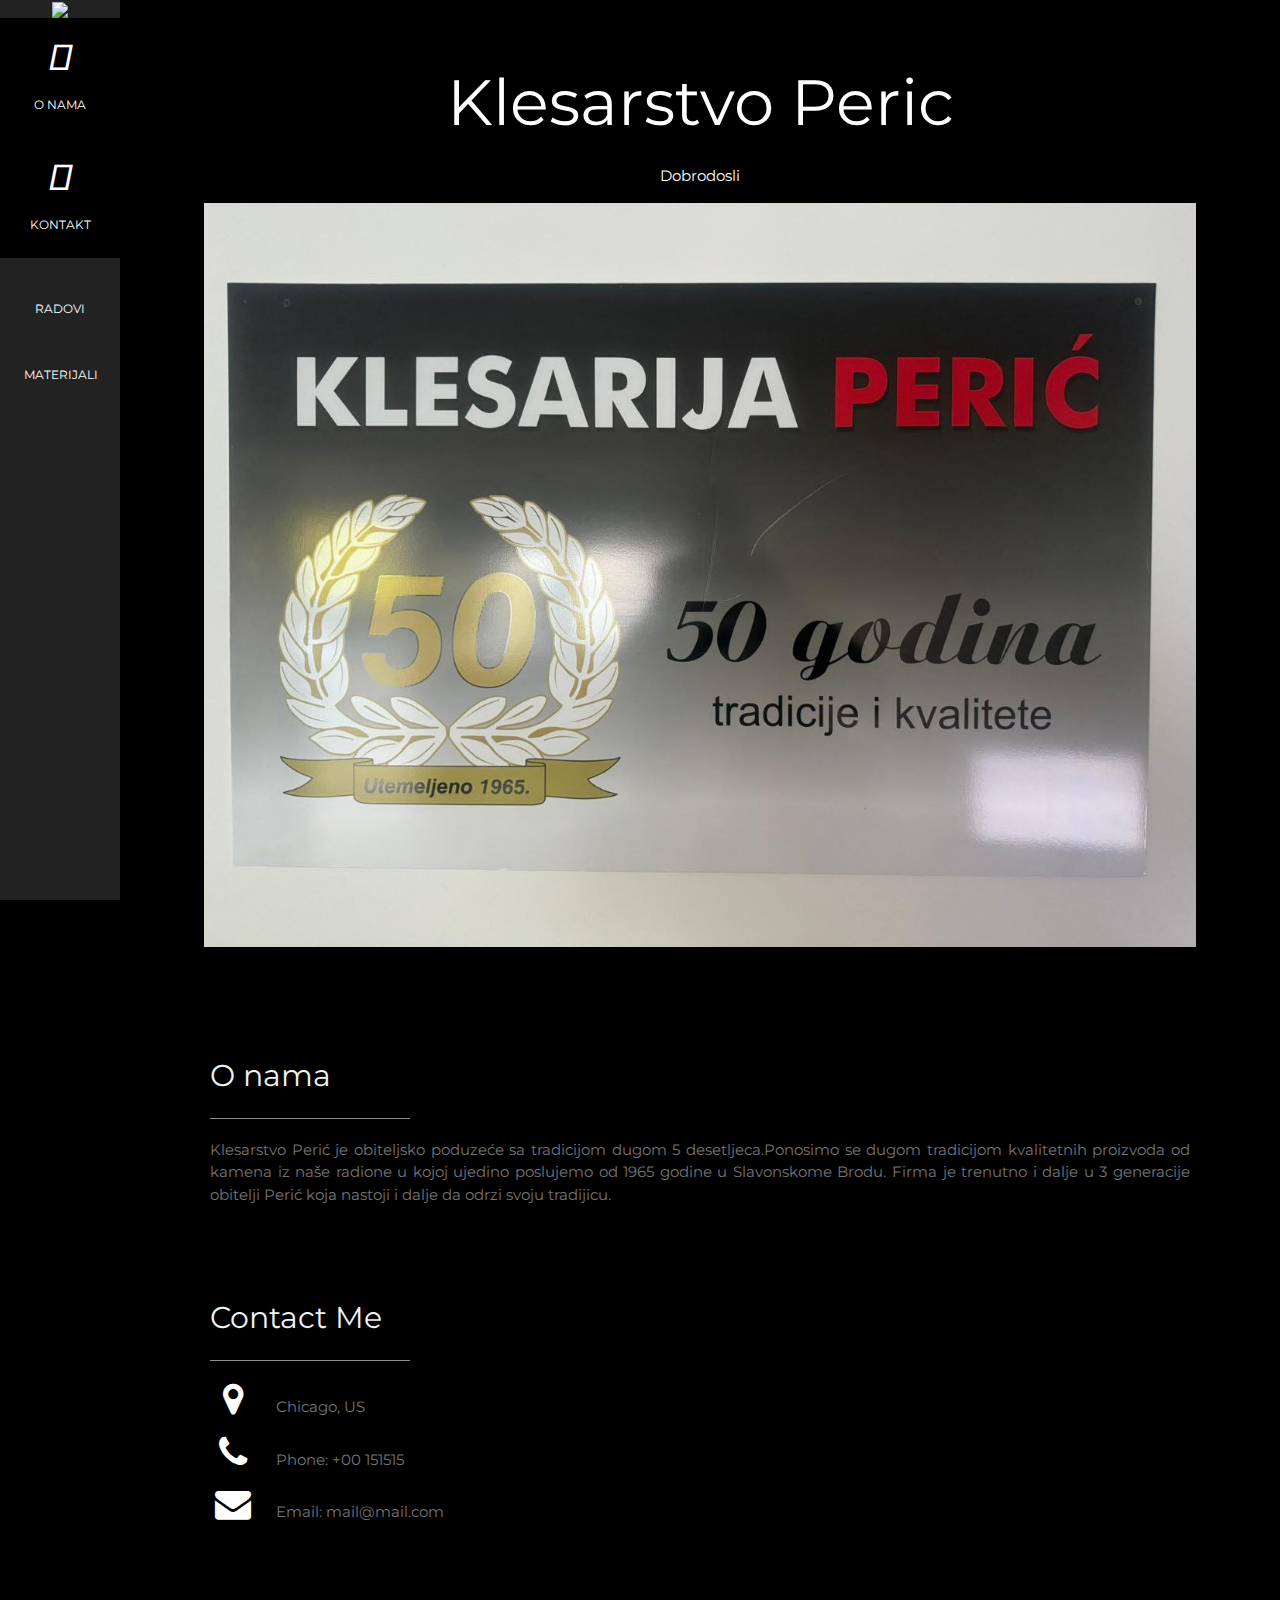
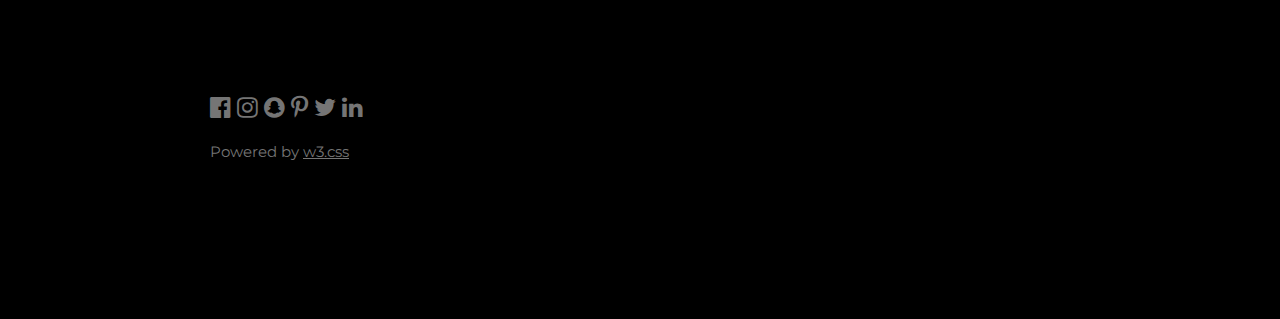
==== commit da561de1: "finalized structure, V1" ====
--- a/index.html
+++ b/index.html
@@ -22,41 +22,66 @@
 
 <!-- Icon Bar (Sidebar - hidden on small screens) -->
 <nav class="w3-sidebar w3-bar-block w3-small w3-hide-small w3-center">
-  <!-- Avatar image in top left corner -->
-  <img src="/w3images/avatar_smoke.jpg" style="width:100%">
-  <a href="o_nama.html" class="w3-bar-item w3-button w3-padding-large w3-black">
-    <i class="fa fa-home w3-xxlarge"></i>
-    <p>O NAMA</p>
-  </a>
-  <a href="radovi.html" class="w3-bar-item w3-button w3-padding-large w3-hover-black">
-    <i class="fa fa-eye w3-xxlarge"></i>
-    <p>RADOVI</p>
-  </a>
-  <a href="materijali.html" class="w3-bar-item w3-button w3-padding-large w3-hover-black">
-    <i class="fa fa-envelope w3-xxlarge"></i>
-    <p>MATERIJALI</p>
-  </a>
-</nav>
-
-<!-- Navbar on small screens (Hidden on medium and large screens) -->
-<div class="w3-top w3-hide-large w3-hide-medium" id="myNavbar">
-  <div class="w3-bar w3-black w3-opacity w3-hover-opacity-off w3-center w3-small">
-    <a href="o_nama.html" class="w3-bar-item w3-button" style="width:25% !important">O NAMA</a>
-    <a href="radovi.html" class="w3-bar-item w3-button" style="width:25% !important">RADOVI</a>
-    <a href="materijali.html" class="w3-bar-item w3-button" style="width:25% !important">MATERIJALI</a>
+    <!-- Avatar image in top left corner -->
+    <img src="/w3images/avatar_smoke.jpg" style="width:100%">
+    <a href="o_nama.html" class="w3-bar-item w3-button w3-padding-large w3-black">
+      <i class="fas fa-users w3-xxlarge"></i>
+      <p>O NAMA</p>
+    </a>
+    <a href="#contact" class="w3-bar-item w3-button w3-padding-large w3-black">
+      <i class="far fa-comments w3-xxlarge"></i>
+      <p>KONTAKT</p>
+    </a>
+    <a href="radovi.html" class="w3-bar-item w3-button w3-padding-large w3-hover-black">
+      <i class="fa fa-landmark w3-xxlarge"></i>
+      <p>RADOVI</p>
+    </a>
+    <a href="materijali.html" class="w3-bar-item w3-button w3-padding-large w3-hover-black">
+      <i class="fas fa-tools w3-xxlarge"></i>
+      <p>MATERIJALI</p>
+    </a>
+  </nav>
+  
+  <!-- Navbar on small screens (Hidden on medium and large screens) -->
+  <div class="w3-top w3-hide-large w3-hide-medium" id="myNavbar">
+    <div class="w3-bar w3-black w3-opacity w3-hover-opacity-off w3-center w3-small">
+      <a href="o_nama.html" class="w3-bar-item w3-button" style="width:25% !important">O NAMA</a>
+      <a href="#contact" class="w3-bar-item w3-button" style="width:25% !important">KONTAKT</a>
+      <a href="radovi.html" class="w3-bar-item w3-button" style="width:25% !important">RADOVI</a>
+      <a href="materijali.html" class="w3-bar-item w3-button" style="width:25% !important">MATERIJALI</a>
+    </div>
   </div>
-</div>
-
+  
 <!-- Page Content -->
 <div class="w3-padding-large" id="main">
   <!-- Header/Home -->
   <header class="w3-container w3-padding-32 w3-center w3-black" id="home">
-    <h1 class="w3-jumbo"><span class="w3-hide-small">NP  </span>GRANIT</h1>
+    <h1 class="w3-jumbo"><span class="w3-hide-small">Klesarstvo </span>Peric</h1>
     <p>Dobrodosli</p>
     <img src="slike/vizitka/plakat.jpg" alt="boy" class="w3-image" width="992" height="1108">
   </header>
 
+  <!-- About Section -->
+  <div class="w3-content w3-justify w3-text-grey w3-padding-64" id="about">
+    <h2 class="w3-text-light-grey">O nama</h2>
+    <hr style="width:200px" class="w3-opacity">
+    <p>Klesarstvo Perić je obiteljsko poduzeće sa tradicijom dugom 5 desetljeca.Ponosimo se dugom tradicijom kvalitetnih proizvoda od kamena iz naše radione u kojoj ujedino poslujemo od 1965 godine u Slavonskome Brodu.
+      Firma je trenutno i dalje u 3 generacije obitelji Perić koja nastoji i dalje da odrzi svoju tradijicu.</p>
 
+  <!-- Contact Section -->
+  <div class="w3-padding-64 w3-content w3-text-grey" id="contact">
+    <h2 class="w3-text-light-grey">Contact Me</h2>
+    <hr style="width:200px" class="w3-opacity">
+
+    <div class="w3-section">
+      <p><i class="fa fa-map-marker fa-fw w3-text-white w3-xxlarge w3-margin-right"></i> Chicago, US</p>
+      <p><i class="fa fa-phone fa-fw w3-text-white w3-xxlarge w3-margin-right"></i> Phone: +00 151515</p>
+      <p><i class="fa fa-envelope fa-fw w3-text-white w3-xxlarge w3-margin-right"> </i> Email: mail@mail.com</p>
+    </div><br>
+   
+  <!-- End Contact Section -->
+  </div>
+  
     <!-- Footer -->
   <footer class="w3-content w3-padding-64 w3-text-grey w3-xlarge">
     <i class="fa fa-facebook-official w3-hover-opacity"></i>
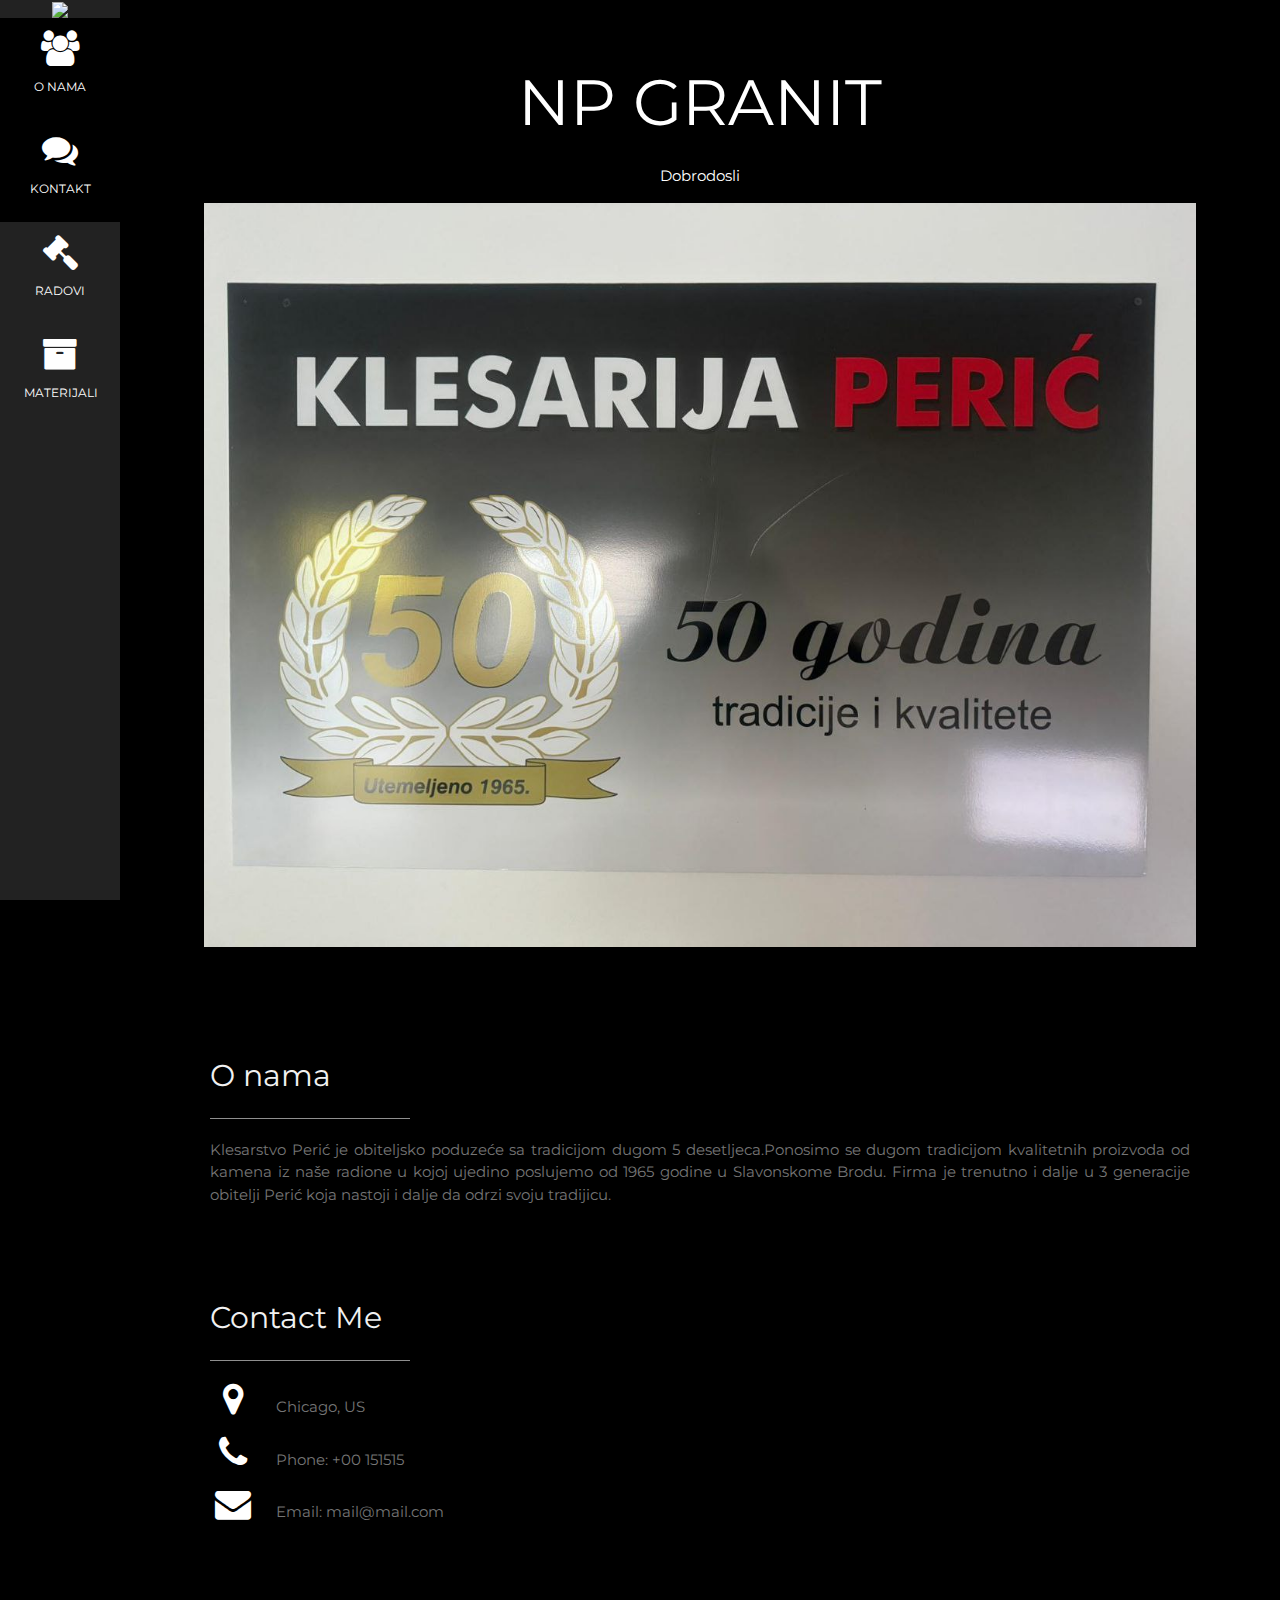
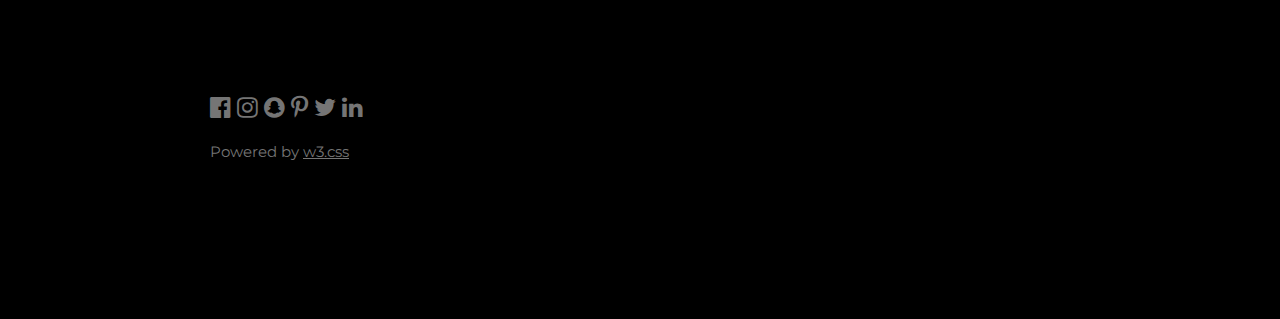
==== commit a504034b: "fixed icons" ====
--- a/index.html
+++ b/index.html
@@ -25,19 +25,19 @@
     <!-- Avatar image in top left corner -->
     <img src="/w3images/avatar_smoke.jpg" style="width:100%">
     <a href="o_nama.html" class="w3-bar-item w3-button w3-padding-large w3-black">
-      <i class="fas fa-users w3-xxlarge"></i>
+      <i class="fa fa-users w3-xxlarge"></i>
       <p>O NAMA</p>
     </a>
     <a href="#contact" class="w3-bar-item w3-button w3-padding-large w3-black">
-      <i class="far fa-comments w3-xxlarge"></i>
+      <i class="fa fa-comments w3-xxlarge"></i>
       <p>KONTAKT</p>
     </a>
     <a href="radovi.html" class="w3-bar-item w3-button w3-padding-large w3-hover-black">
-      <i class="fa fa-landmark w3-xxlarge"></i>
+      <i class="fa fa-gavel w3-xxlarge"></i>
       <p>RADOVI</p>
     </a>
     <a href="materijali.html" class="w3-bar-item w3-button w3-padding-large w3-hover-black">
-      <i class="fas fa-tools w3-xxlarge"></i>
+      <i class="fa fa-archive w3-xxlarge"></i>
       <p>MATERIJALI</p>
     </a>
   </nav>
@@ -56,7 +56,7 @@
 <div class="w3-padding-large" id="main">
   <!-- Header/Home -->
   <header class="w3-container w3-padding-32 w3-center w3-black" id="home">
-    <h1 class="w3-jumbo"><span class="w3-hide-small">Klesarstvo </span>Peric</h1>
+    <h1 class="w3-jumbo"><span class="w3-hide-small">NP  </span>GRANIT</h1>
     <p>Dobrodosli</p>
     <img src="slike/vizitka/plakat.jpg" alt="boy" class="w3-image" width="992" height="1108">
   </header>
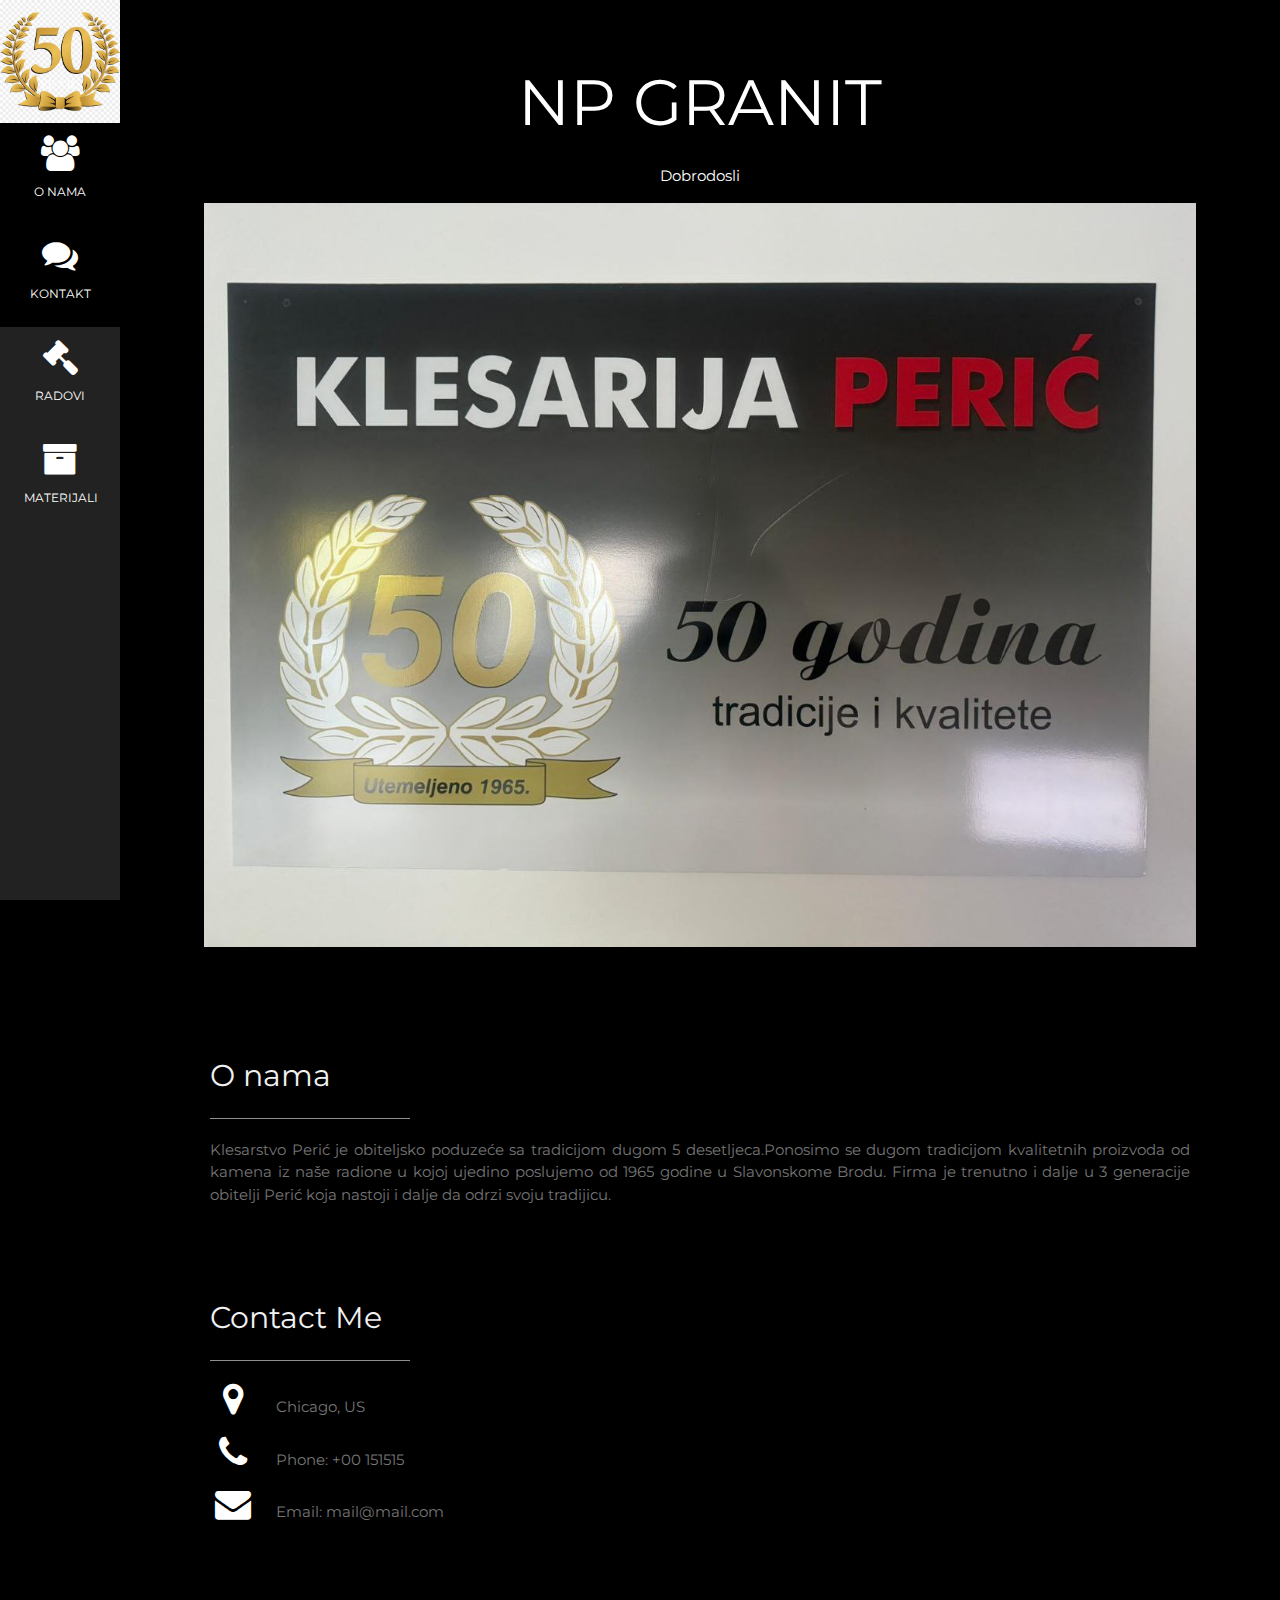
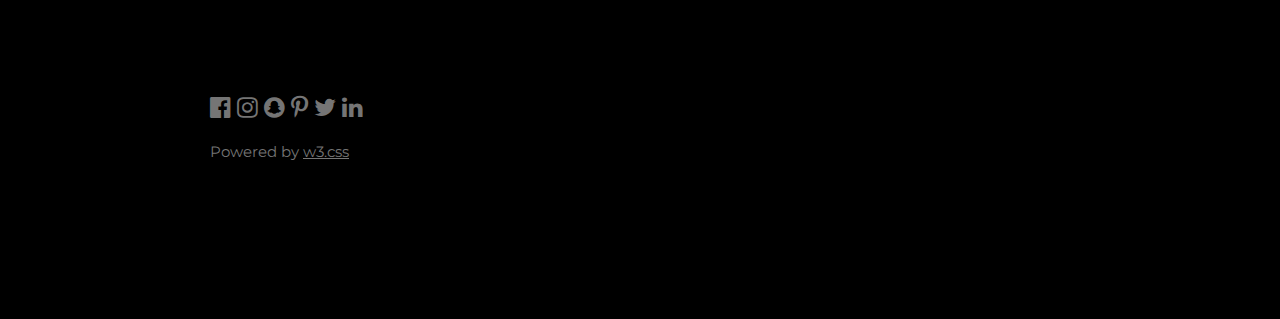
==== commit 970410bf: "fixed hover, and added logo" ====
--- a/index.html
+++ b/index.html
@@ -23,8 +23,8 @@
 <!-- Icon Bar (Sidebar - hidden on small screens) -->
 <nav class="w3-sidebar w3-bar-block w3-small w3-hide-small w3-center">
     <!-- Avatar image in top left corner -->
-    <img src="/w3images/avatar_smoke.jpg" style="width:100%">
-    <a href="o_nama.html" class="w3-bar-item w3-button w3-padding-large w3-black">
+    <img src="slike/logo.jpg" style="width:100%">
+    <a href="index.html" class="w3-bar-item w3-button w3-padding-large w3-black">
       <i class="fa fa-users w3-xxlarge"></i>
       <p>O NAMA</p>
     </a>
@@ -45,7 +45,7 @@
   <!-- Navbar on small screens (Hidden on medium and large screens) -->
   <div class="w3-top w3-hide-large w3-hide-medium" id="myNavbar">
     <div class="w3-bar w3-black w3-opacity w3-hover-opacity-off w3-center w3-small">
-      <a href="o_nama.html" class="w3-bar-item w3-button" style="width:25% !important">O NAMA</a>
+      <a href="index.html" class="w3-bar-item w3-button" style="width:25% !important">O NAMA</a>
       <a href="#contact" class="w3-bar-item w3-button" style="width:25% !important">KONTAKT</a>
       <a href="radovi.html" class="w3-bar-item w3-button" style="width:25% !important">RADOVI</a>
       <a href="materijali.html" class="w3-bar-item w3-button" style="width:25% !important">MATERIJALI</a>
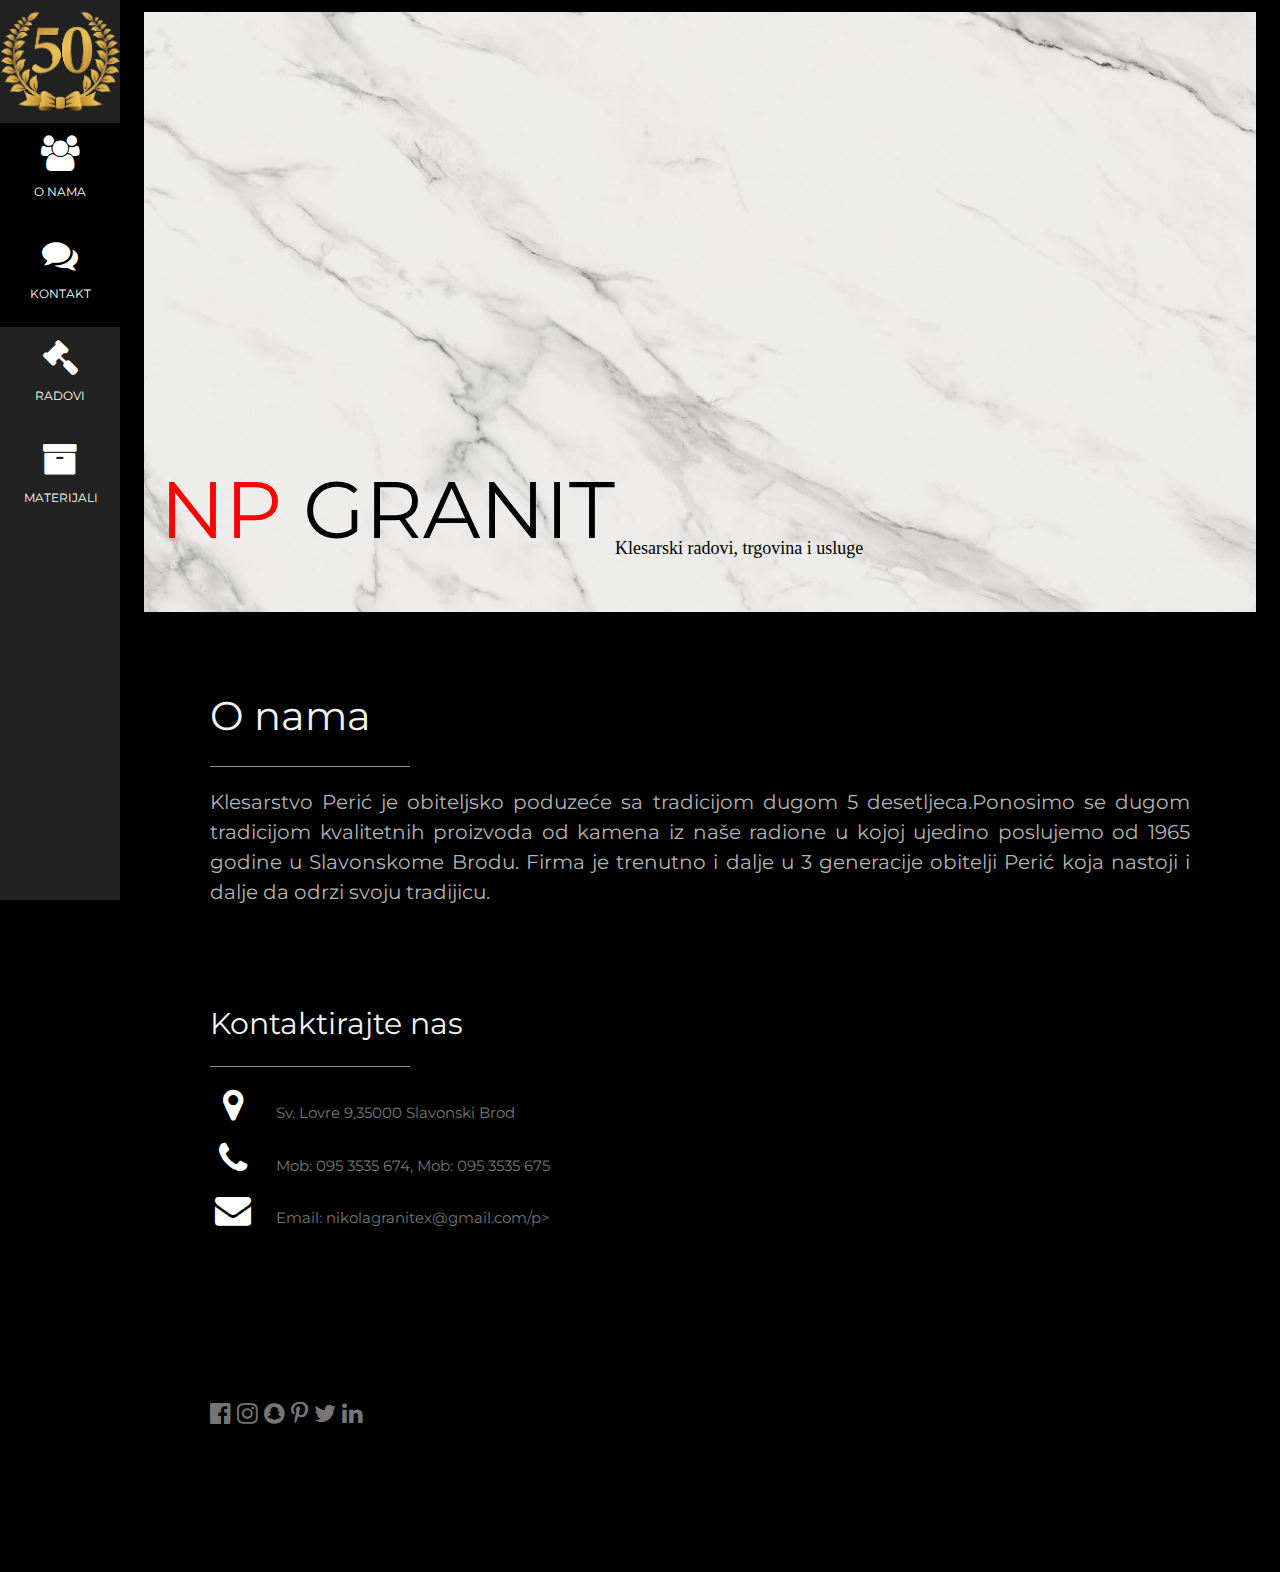
==== commit d7ea6a83: "updated home page" ====
--- a/index.html
+++ b/index.html
@@ -23,7 +23,7 @@
 <!-- Icon Bar (Sidebar - hidden on small screens) -->
 <nav class="w3-sidebar w3-bar-block w3-small w3-hide-small w3-center">
     <!-- Avatar image in top left corner -->
-    <img src="slike/logo.jpg" style="width:100%">
+    <img src="slike/logo2.png" style="width:100%">
     <a href="index.html" class="w3-bar-item w3-button w3-padding-large w3-black">
       <i class="fa fa-users w3-xxlarge"></i>
       <p>O NAMA</p>
@@ -55,28 +55,27 @@
 <!-- Page Content -->
 <div class="w3-padding-large" id="main">
   <!-- Header/Home -->
-  <header class="w3-container w3-padding-32 w3-center w3-black" id="home">
-    <h1 class="w3-jumbo"><span class="w3-hide-small">NP  </span>GRANIT</h1>
-    <p>Dobrodosli</p>
-    <img src="slike/vizitka/plakat.jpg" alt="boy" class="w3-image" width="992" height="1108">
+  <header class="w3-container w3-padding-32 w3-center w3-black" id="home" style="height: 600px; display: flex; justify-content: left; align-items: flex-end; background-image: url('slike/kul_kamenja/calacatta-mramor.jpg') !important; background-size: cover; background-position: center;">
+    <h1 class="w3-jumbo" ><span class="w3-hide-small" style="color: red; font-size: 80px;">NP</span><span style="color:black;font-size: 80px;">  GRANIT</span></h1>
+    <span style="color:black; font-family:URW Chancery L, cursive; font-size: large;"><p> Klesarski radovi, trgovina i usluge</p></span>
   </header>
 
   <!-- About Section -->
   <div class="w3-content w3-justify w3-text-grey w3-padding-64" id="about">
-    <h2 class="w3-text-light-grey">O nama</h2>
+    <h2 class="w3-text-light-grey" style="font-size: 40px;">O nama</h2>
     <hr style="width:200px" class="w3-opacity">
-    <p>Klesarstvo Perić je obiteljsko poduzeće sa tradicijom dugom 5 desetljeca.Ponosimo se dugom tradicijom kvalitetnih proizvoda od kamena iz naše radione u kojoj ujedino poslujemo od 1965 godine u Slavonskome Brodu.
+    <p style="font-size: 20px; color: #b3b3b3;">Klesarstvo Perić je obiteljsko poduzeće sa tradicijom dugom 5 desetljeca.Ponosimo se dugom tradicijom kvalitetnih proizvoda od kamena iz naše radione u kojoj ujedino poslujemo od 1965 godine u Slavonskome Brodu.
       Firma je trenutno i dalje u 3 generacije obitelji Perić koja nastoji i dalje da odrzi svoju tradijicu.</p>
 
   <!-- Contact Section -->
   <div class="w3-padding-64 w3-content w3-text-grey" id="contact">
-    <h2 class="w3-text-light-grey">Contact Me</h2>
+    <h2 class="w3-text-light-grey">Kontaktirajte nas</h2>
     <hr style="width:200px" class="w3-opacity">
 
     <div class="w3-section">
-      <p><i class="fa fa-map-marker fa-fw w3-text-white w3-xxlarge w3-margin-right"></i> Chicago, US</p>
-      <p><i class="fa fa-phone fa-fw w3-text-white w3-xxlarge w3-margin-right"></i> Phone: +00 151515</p>
-      <p><i class="fa fa-envelope fa-fw w3-text-white w3-xxlarge w3-margin-right"> </i> Email: mail@mail.com</p>
+      <p><i class="fa fa-map-marker fa-fw w3-text-white w3-xxlarge w3-margin-right"></i> Sv. Lovre 9,35000 Slavonski Brod</p>
+      <p><i class="fa fa-phone fa-fw w3-text-white w3-xxlarge w3-margin-right"></i> Mob: 095 3535 674, Mob: 095 3535 675</p>
+      <p><i class="fa fa-envelope fa-fw w3-text-white w3-xxlarge w3-margin-right"> </i> Email: nikolagranitex@gmail.com/p>
     </div><br>
    
   <!-- End Contact Section -->
@@ -90,7 +89,6 @@
     <i class="fa fa-pinterest-p w3-hover-opacity"></i>
     <i class="fa fa-twitter w3-hover-opacity"></i>
     <i class="fa fa-linkedin w3-hover-opacity"></i>
-    <p class="w3-medium">Powered by <a href="https://www.w3schools.com/w3css/default.asp" target="_blank" class="w3-hover-text-green">w3.css</a></p>
   <!-- End footer -->
   </footer>
 
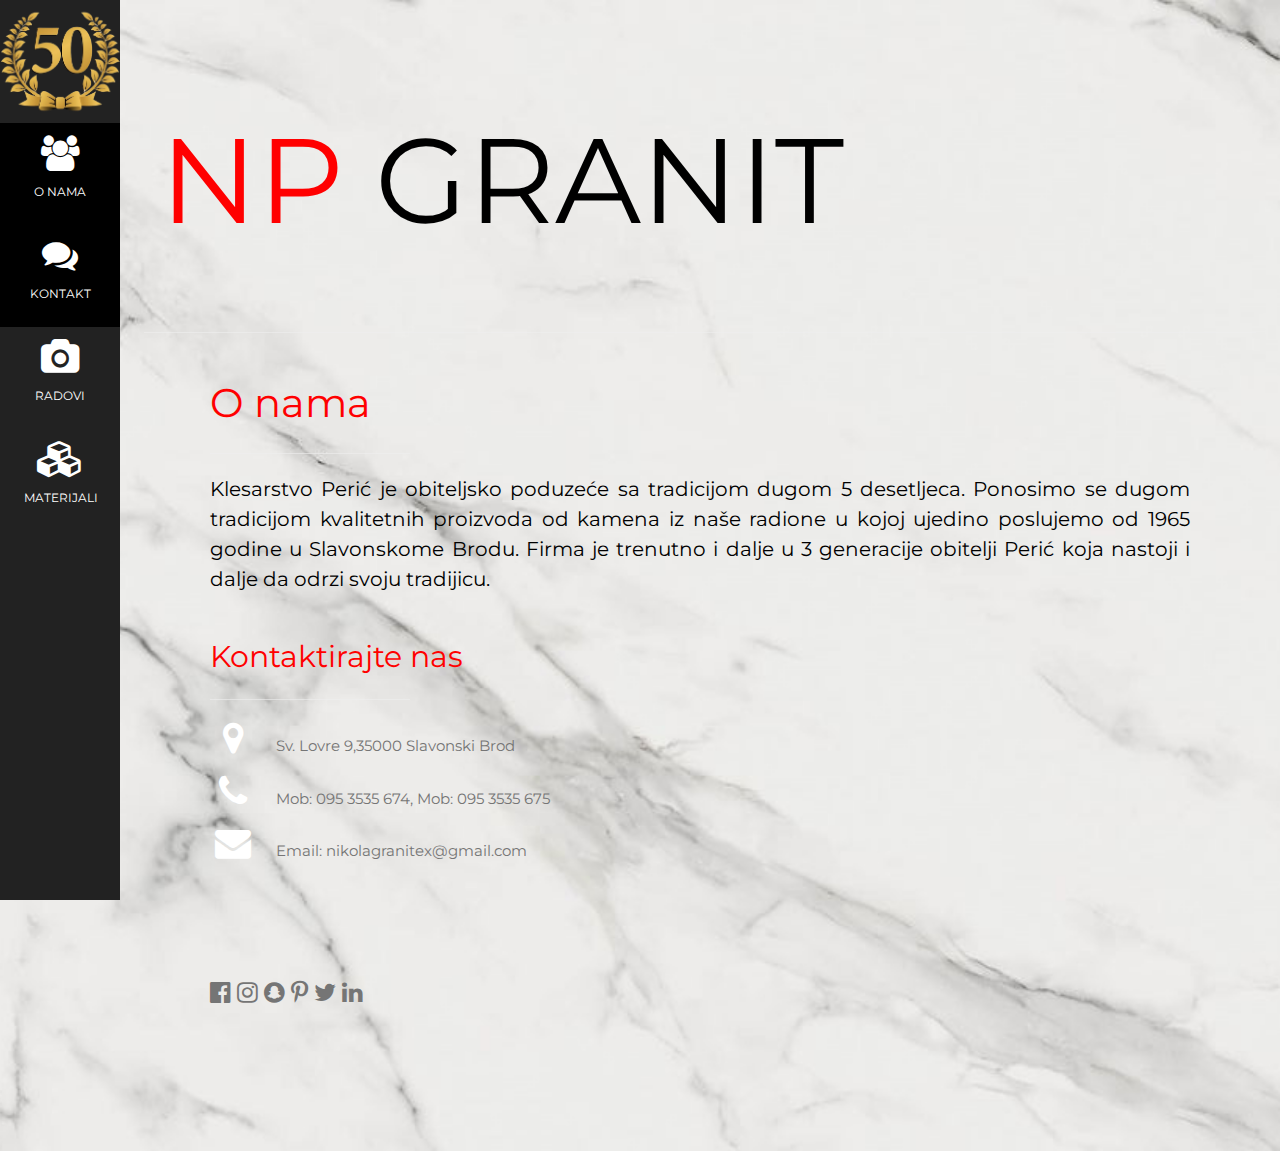
==== commit 863a795a: "knicks and knacks" ====
--- a/index.html
+++ b/index.html
@@ -18,7 +18,7 @@
 @media only screen and (max-width: 600px) {#main {margin-left: 0}}
 </style>
 </head>
-<body class="w3-black">
+<body class="w3-black" style="background-image: url('slike/kul_kamenja/calacatta-mramor.jpg') !important; background-size: cover; background-position: center;">
 
 <!-- Icon Bar (Sidebar - hidden on small screens) -->
 <nav class="w3-sidebar w3-bar-block w3-small w3-hide-small w3-center">
@@ -33,11 +33,11 @@
       <p>KONTAKT</p>
     </a>
     <a href="radovi.html" class="w3-bar-item w3-button w3-padding-large w3-hover-black">
-      <i class="fa fa-gavel w3-xxlarge"></i>
+      <i class="fa fa-camera w3-xxlarge"></i>
       <p>RADOVI</p>
     </a>
     <a href="materijali.html" class="w3-bar-item w3-button w3-padding-large w3-hover-black">
-      <i class="fa fa-archive w3-xxlarge"></i>
+      <i class="fa fa-cubes w3-xxlarge"></i>
       <p>MATERIJALI</p>
     </a>
   </nav>
@@ -55,27 +55,27 @@
 <!-- Page Content -->
 <div class="w3-padding-large" id="main">
   <!-- Header/Home -->
-  <header class="w3-container w3-padding-32 w3-center w3-black" id="home" style="height: 600px; display: flex; justify-content: left; align-items: flex-end; background-image: url('slike/kul_kamenja/calacatta-mramor.jpg') !important; background-size: cover; background-position: center;">
-    <h1 class="w3-jumbo" ><span class="w3-hide-small" style="color: red; font-size: 80px;">NP</span><span style="color:black;font-size: 80px;">  GRANIT</span></h1>
-    <span style="color:black; font-family:URW Chancery L, cursive; font-size: large;"><p> Klesarski radovi, trgovina i usluge</p></span>
+  <header class="w3-container w3-padding-32 w3-center" id="home" style="height: 300px; display: flex; justify-content: left; align-items: flex-end;">
+    <h1 class="w3-jumbo" style="font-family: Montserrat, sans-serif;" ><span class="w3-hide-small" style="color: red; font-size: 120px;">NP</span><span style="color:black;font-size: 120px;">  GRANIT</span></h1>
   </header>
+  <hr style="width:100%; color: black !important;" class="w3-opacity">
 
   <!-- About Section -->
   <div class="w3-content w3-justify w3-text-grey w3-padding-64" id="about">
-    <h2 class="w3-text-light-grey" style="font-size: 40px;">O nama</h2>
+    <h2 style="font-size: 40px; color: red;">O nama</h2>
     <hr style="width:200px" class="w3-opacity">
-    <p style="font-size: 20px; color: #b3b3b3;">Klesarstvo Perić je obiteljsko poduzeće sa tradicijom dugom 5 desetljeca.Ponosimo se dugom tradicijom kvalitetnih proizvoda od kamena iz naše radione u kojoj ujedino poslujemo od 1965 godine u Slavonskome Brodu.
+    <p style="font-size: 20px; color: black;">Klesarstvo Perić je obiteljsko poduzeće sa tradicijom dugom 5 desetljeca. Ponosimo se dugom tradicijom kvalitetnih proizvoda od kamena iz naše radione u kojoj ujedino poslujemo od 1965 godine u Slavonskome Brodu.
       Firma je trenutno i dalje u 3 generacije obitelji Perić koja nastoji i dalje da odrzi svoju tradijicu.</p>
 
   <!-- Contact Section -->
   <div class="w3-padding-64 w3-content w3-text-grey" id="contact">
-    <h2 class="w3-text-light-grey">Kontaktirajte nas</h2>
+    <h2 style="color: red;">Kontaktirajte nas</h2>
     <hr style="width:200px" class="w3-opacity">
 
     <div class="w3-section">
       <p><i class="fa fa-map-marker fa-fw w3-text-white w3-xxlarge w3-margin-right"></i> Sv. Lovre 9,35000 Slavonski Brod</p>
       <p><i class="fa fa-phone fa-fw w3-text-white w3-xxlarge w3-margin-right"></i> Mob: 095 3535 674, Mob: 095 3535 675</p>
-      <p><i class="fa fa-envelope fa-fw w3-text-white w3-xxlarge w3-margin-right"> </i> Email: nikolagranitex@gmail.com/p>
+      <p><i class="fa fa-envelope fa-fw w3-text-white w3-xxlarge w3-margin-right"> </i> Email: nikolagranitex@gmail.com</p>
     </div><br>
    
   <!-- End Contact Section -->
--- a/css/style.css
+++ b/css/style.css
@@ -141,7 +141,7 @@
 .w3-padding-small{padding:4px 8px!important}.w3-padding{padding:8px 16px!important}.w3-padding-large{padding:12px 24px!important}
 .w3-padding-16{padding-top:16px!important;padding-bottom:16px!important}.w3-padding-24{padding-top:24px!important;padding-bottom:24px!important}
 .w3-padding-32{padding-top:32px!important;padding-bottom:32px!important}.w3-padding-48{padding-top:48px!important;padding-bottom:48px!important}
-.w3-padding-64{padding-top:64px!important;padding-bottom:64px!important}
+.w3-padding-64{padding-top:10px !important;padding-bottom:64px!important}
 .w3-padding-top-64{padding-top:64px!important}.w3-padding-top-48{padding-top:48px!important}
 .w3-padding-top-32{padding-top:32px!important}.w3-padding-top-24{padding-top:24px!important}
 .w3-left{float:left!important}.w3-right{float:right!important}
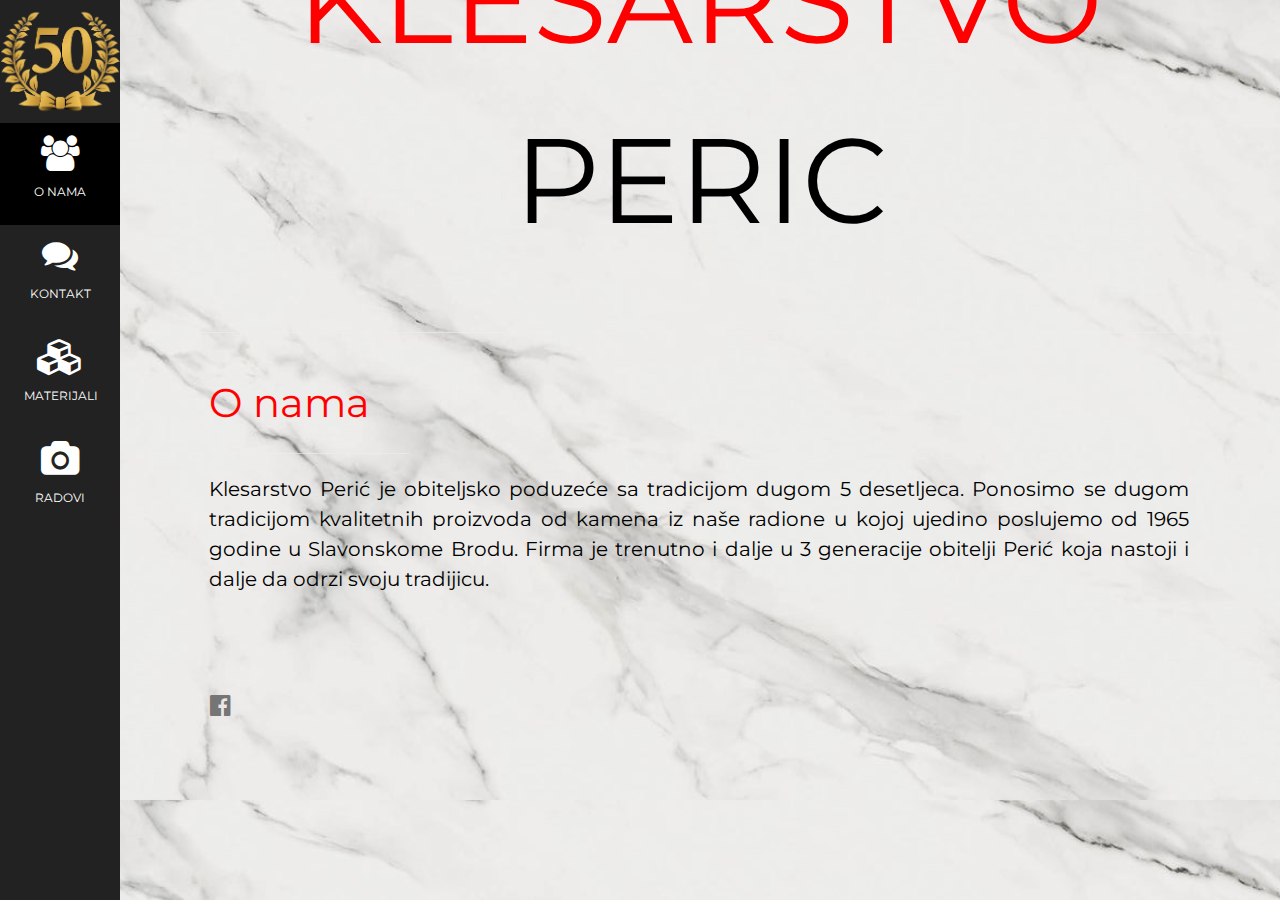
==== commit cd7c7234: "final working version" ====
--- a/index.html
+++ b/index.html
@@ -1,7 +1,7 @@
 <!DOCTYPE html>
 <html>
 <head>
-<title>W3.CSS Template</title>
+<title>Klesarstvo Perić</title>
 <meta charset="UTF-8">
 <meta name="viewport" content="width=device-width, initial-scale=1">
 <link rel="stylesheet" href="css/style.css">
@@ -28,25 +28,32 @@
       <i class="fa fa-users w3-xxlarge"></i>
       <p>O NAMA</p>
     </a>
-    <a href="#contact" class="w3-bar-item w3-button w3-padding-large w3-black">
+    <a href="kontakt.html" class="w3-bar-item w3-button w3-padding-large w3-hover-black">
       <i class="fa fa-comments w3-xxlarge"></i>
       <p>KONTAKT</p>
-    </a>
-    <a href="radovi.html" class="w3-bar-item w3-button w3-padding-large w3-hover-black">
-      <i class="fa fa-camera w3-xxlarge"></i>
-      <p>RADOVI</p>
     </a>
     <a href="materijali.html" class="w3-bar-item w3-button w3-padding-large w3-hover-black">
       <i class="fa fa-cubes w3-xxlarge"></i>
       <p>MATERIJALI</p>
     </a>
+    <li class="dropdown">
+      <a href="radovi.html" class="dropbtn w3-bar-item w3-button w3-padding-large w3-hover-black">
+        <i class="fa fa-camera w3-xxlarge"></i>
+        <p>RADOVI</p>
+        <div class="dropdown-content">
+          <a href="#">Ekterijer</a>
+          <a href="#">Interijer</a>
+          <a href="#">Groblje</a>
+        </div>  
+      </a>
+      </li>
   </nav>
   
   <!-- Navbar on small screens (Hidden on medium and large screens) -->
   <div class="w3-top w3-hide-large w3-hide-medium" id="myNavbar">
     <div class="w3-bar w3-black w3-opacity w3-hover-opacity-off w3-center w3-small">
       <a href="index.html" class="w3-bar-item w3-button" style="width:25% !important">O NAMA</a>
-      <a href="#contact" class="w3-bar-item w3-button" style="width:25% !important">KONTAKT</a>
+      <a href="kontakt.html" class="w3-bar-item w3-button" style="width:25% !important">KONTAKT</a>
       <a href="radovi.html" class="w3-bar-item w3-button" style="width:25% !important">RADOVI</a>
       <a href="materijali.html" class="w3-bar-item w3-button" style="width:25% !important">MATERIJALI</a>
     </div>
@@ -56,39 +63,21 @@
 <div class="w3-padding-large" id="main">
   <!-- Header/Home -->
   <header class="w3-container w3-padding-32 w3-center" id="home" style="height: 300px; display: flex; justify-content: left; align-items: flex-end;">
-    <h1 class="w3-jumbo" style="font-family: Montserrat, sans-serif;" ><span class="w3-hide-small" style="color: red; font-size: 120px;">NP</span><span style="color:black;font-size: 120px;">  GRANIT</span></h1>
+    <h1 class="w3-jumbo" style="font-family: Montserrat, sans-serif;" ><span class="w3-hide-small" style="color: red; font-size: 120px;">KLESARSTVO</span><span style="color:black;font-size: 120px;">  PERIC</span></h1>
   </header>
   <hr style="width:100%; color: black !important;" class="w3-opacity">
 
   <!-- About Section -->
-  <div class="w3-content w3-justify w3-text-grey w3-padding-64" id="about">
+  <div class="w3-content w3-justify w3-text-grey w3-padding-64" id="about" style="margin-left: 65px;">
     <h2 style="font-size: 40px; color: red;">O nama</h2>
     <hr style="width:200px" class="w3-opacity">
     <p style="font-size: 20px; color: black;">Klesarstvo Perić je obiteljsko poduzeće sa tradicijom dugom 5 desetljeca. Ponosimo se dugom tradicijom kvalitetnih proizvoda od kamena iz naše radione u kojoj ujedino poslujemo od 1965 godine u Slavonskome Brodu.
       Firma je trenutno i dalje u 3 generacije obitelji Perić koja nastoji i dalje da odrzi svoju tradijicu.</p>
-
-  <!-- Contact Section -->
-  <div class="w3-padding-64 w3-content w3-text-grey" id="contact">
-    <h2 style="color: red;">Kontaktirajte nas</h2>
-    <hr style="width:200px" class="w3-opacity">
-
-    <div class="w3-section">
-      <p><i class="fa fa-map-marker fa-fw w3-text-white w3-xxlarge w3-margin-right"></i> Sv. Lovre 9,35000 Slavonski Brod</p>
-      <p><i class="fa fa-phone fa-fw w3-text-white w3-xxlarge w3-margin-right"></i> Mob: 095 3535 674, Mob: 095 3535 675</p>
-      <p><i class="fa fa-envelope fa-fw w3-text-white w3-xxlarge w3-margin-right"> </i> Email: nikolagranitex@gmail.com</p>
-    </div><br>
-   
-  <!-- End Contact Section -->
   </div>
   
     <!-- Footer -->
   <footer class="w3-content w3-padding-64 w3-text-grey w3-xlarge">
     <i class="fa fa-facebook-official w3-hover-opacity"></i>
-    <i class="fa fa-instagram w3-hover-opacity"></i>
-    <i class="fa fa-snapchat w3-hover-opacity"></i>
-    <i class="fa fa-pinterest-p w3-hover-opacity"></i>
-    <i class="fa fa-twitter w3-hover-opacity"></i>
-    <i class="fa fa-linkedin w3-hover-opacity"></i>
   <!-- End footer -->
   </footer>
 
--- a/css/style.css
+++ b/css/style.css
@@ -232,4 +232,79 @@
 .w3-border-light-grey,.w3-hover-border-light-grey:hover,.w3-border-light-gray,.w3-hover-border-light-gray:hover{border-color:#f1f1f1!important}
 .w3-border-dark-grey,.w3-hover-border-dark-grey:hover,.w3-border-dark-gray,.w3-hover-border-dark-gray:hover{border-color:#616161!important}
 .w3-border-pale-red,.w3-hover-border-pale-red:hover{border-color:#ffe7e7!important}.w3-border-pale-green,.w3-hover-border-pale-green:hover{border-color:#e7ffe7!important}
-.w3-border-pale-yellow,.w3-hover-border-pale-yellow:hover{border-color:#ffffcc!important}.w3-border-pale-blue,.w3-hover-border-pale-blue:hover{border-color:#e7ffff!important}+.w3-border-pale-yellow,.w3-hover-border-pale-yellow:hover{border-color:#ffffcc!important}.w3-border-pale-blue,.w3-hover-border-pale-blue:hover{border-color:#e7ffff!important}
+.gallery {
+    display: flex;
+    flex-wrap: wrap;
+    gap: 10px;
+}
+
+.gallery img {
+    width: 200px;
+    cursor: pointer;
+    border-radius: 5px;
+    transition: transform 0.2s;
+}
+
+.gallery img:hover {
+    transform: scale(1.05);
+}
+
+/* Lightbox styling */
+.lightbox {
+    display: none;
+    position: fixed;
+    top: 0;
+    left: 0;
+    width: 100%;
+    height: 100%;
+    background: rgba(0, 0, 0, 0.8);
+    justify-content: center;
+    align-items: center;
+}
+
+.lightbox:target {
+    display: flex;
+}
+
+.lightbox img {
+    max-width: 90%;
+    max-height: 90%;
+    border-radius: 10px;
+}
+
+.lightbox a {
+    position: absolute;
+    top: 0;
+    right: 0;
+    bottom: 0;
+    left: 0;
+    display: block;
+}
+
+/* Dropdown content (hidden by default) */
+.dropdown-content {
+    display: none;
+    position: absolute;
+    background-color: #f9f9f9;
+    min-width: 160px;
+    box-shadow: 0px 8px 16px 0px rgba(0,0,0,0.2);
+    z-index: 1;
+
+}
+
+/* Links inside the dropdown */
+.dropdown-content a {
+    color: black;
+    padding: 12px 16px;
+    text-decoration: none;
+    display: block;
+    text-align: left;
+}
+
+.dropdown-content a:hover {background-color: #f1f1f1}
+
+/* Show the dropdown menu when the user hovers over the dropdown button */
+.dropdown:hover .dropdown-content {
+    display: block;
+}